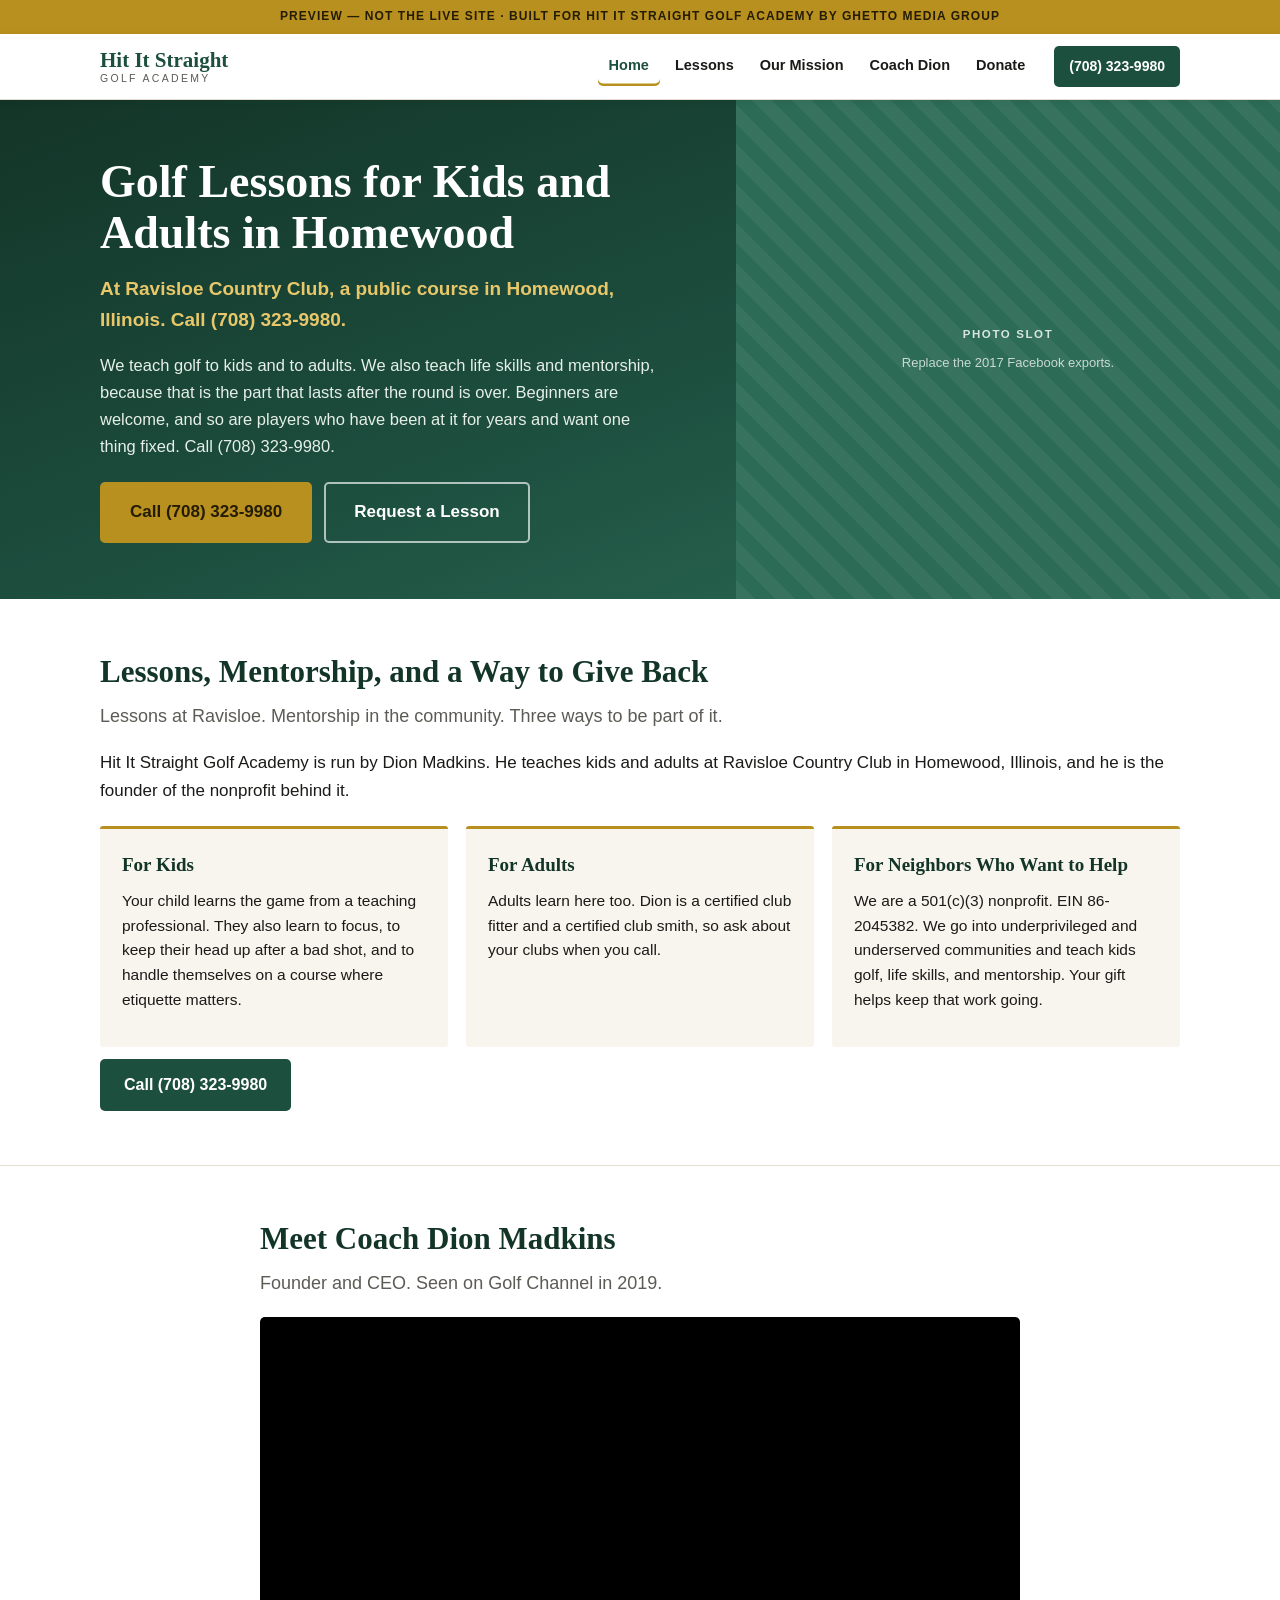
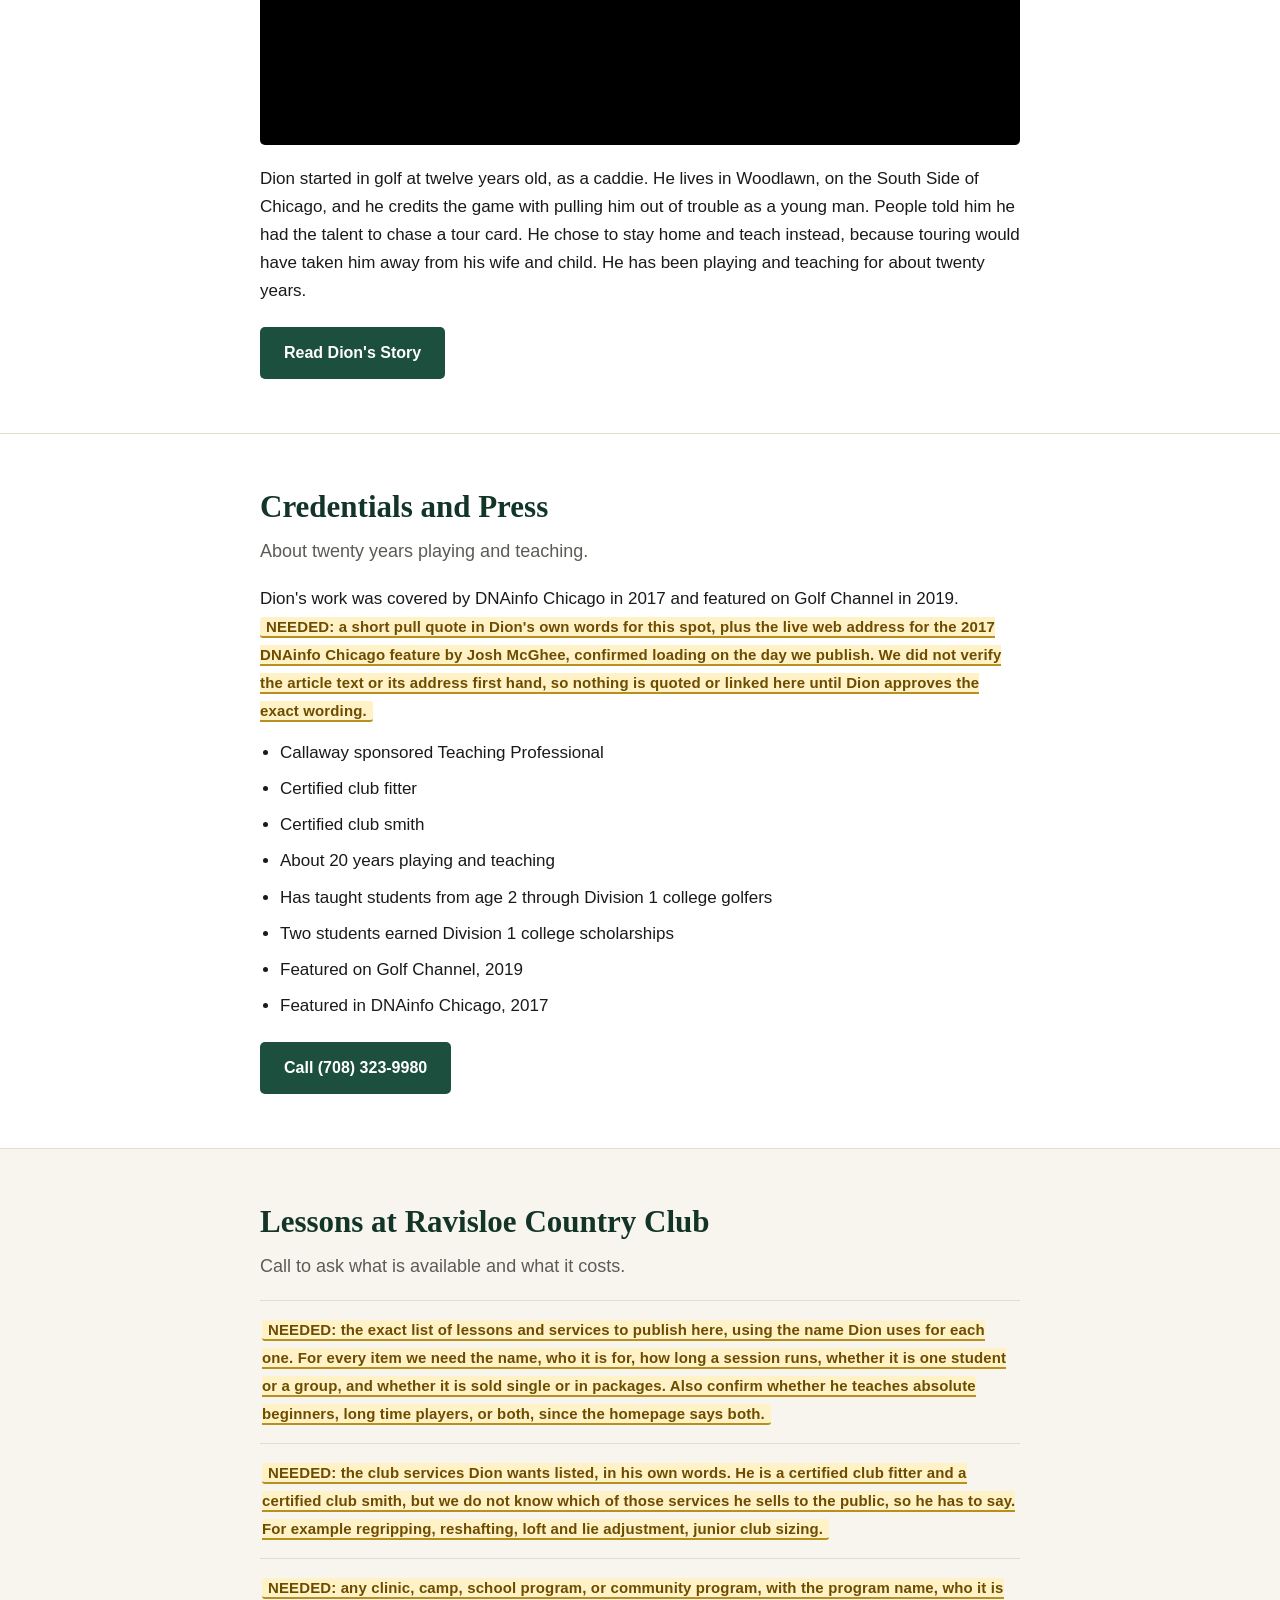
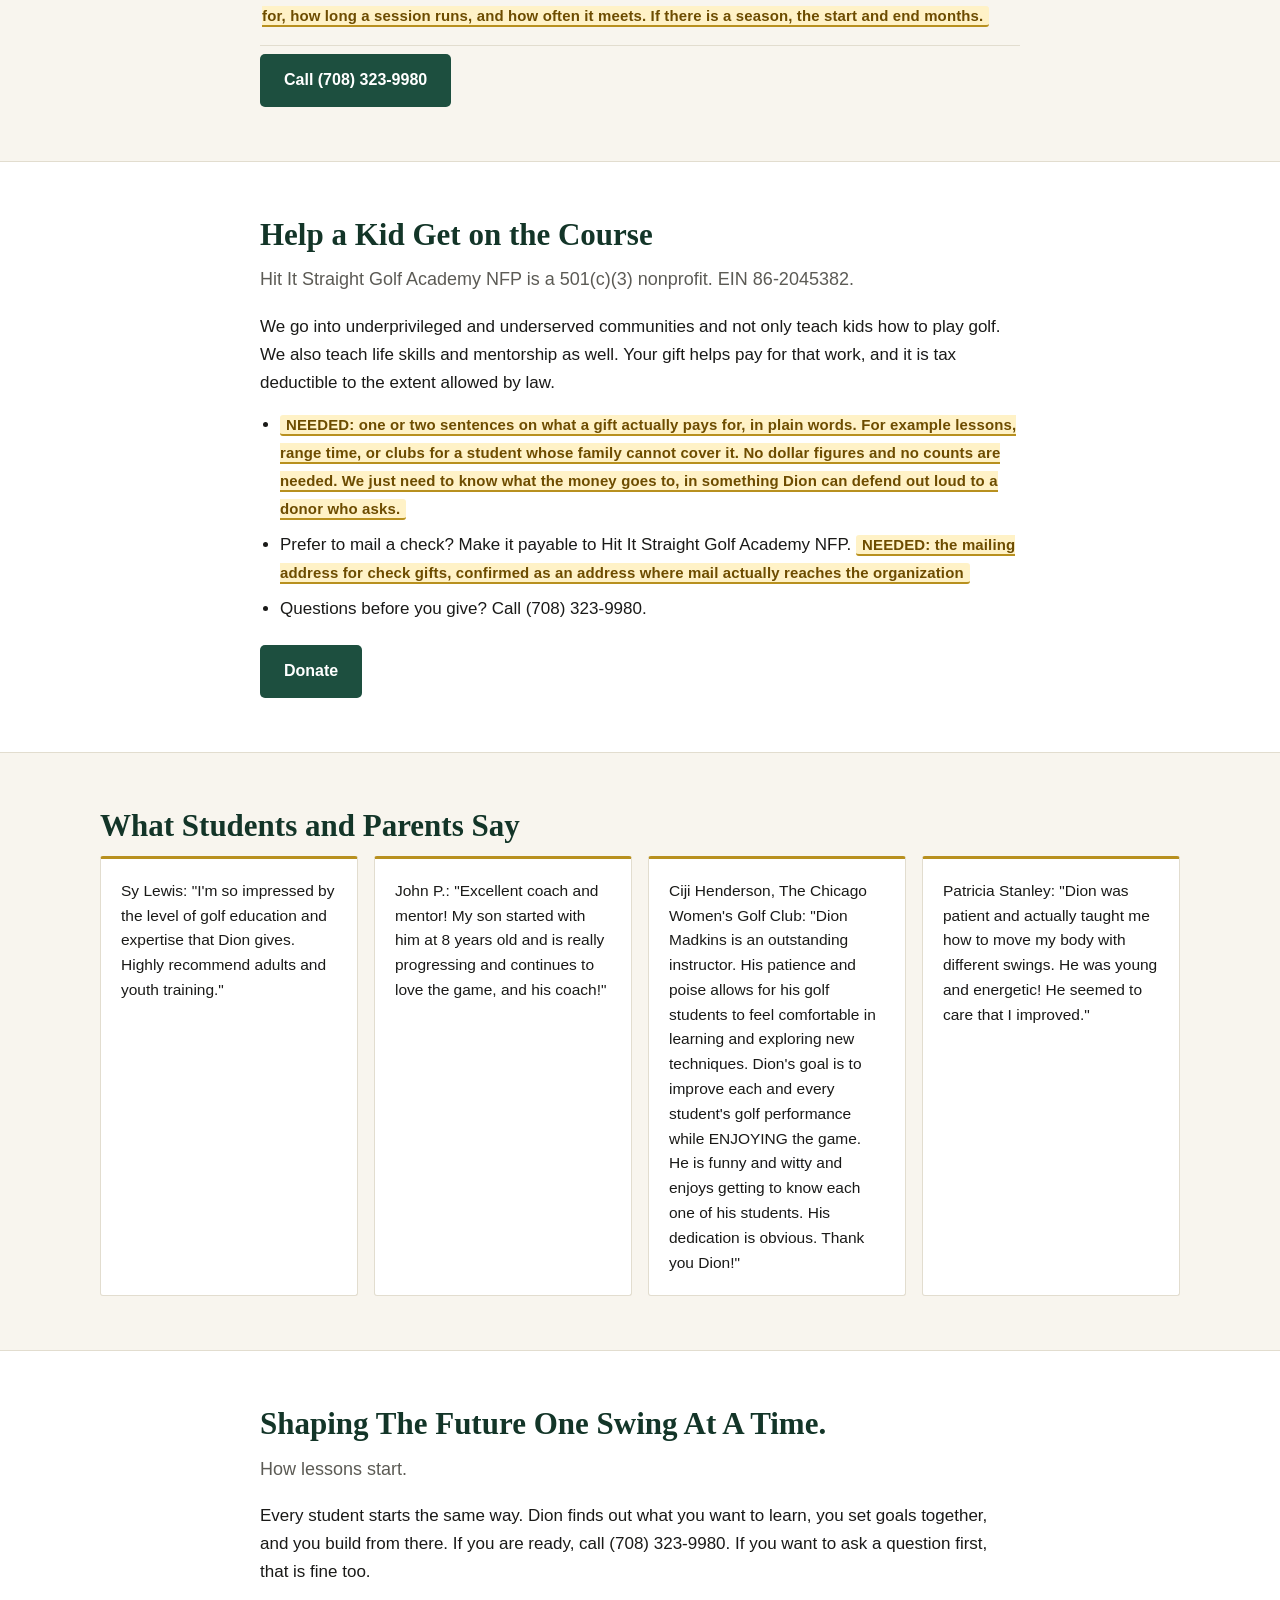
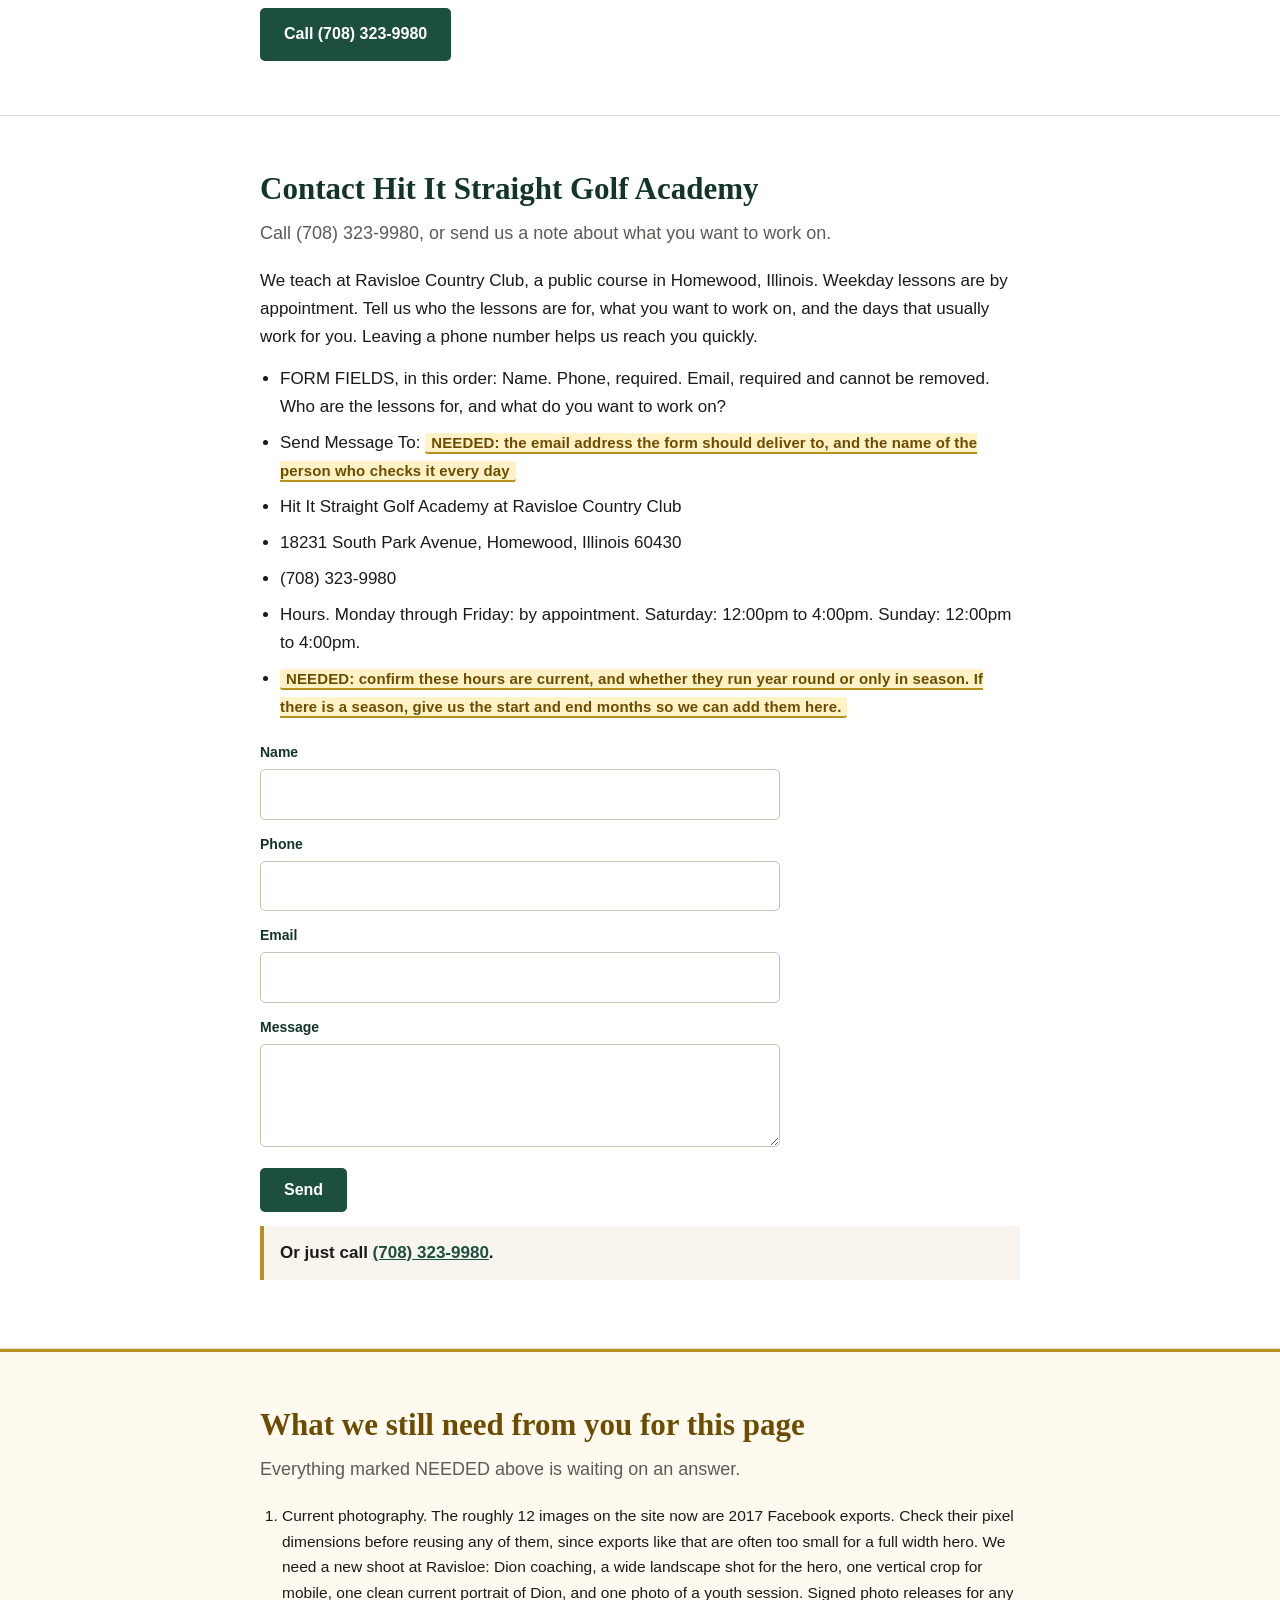
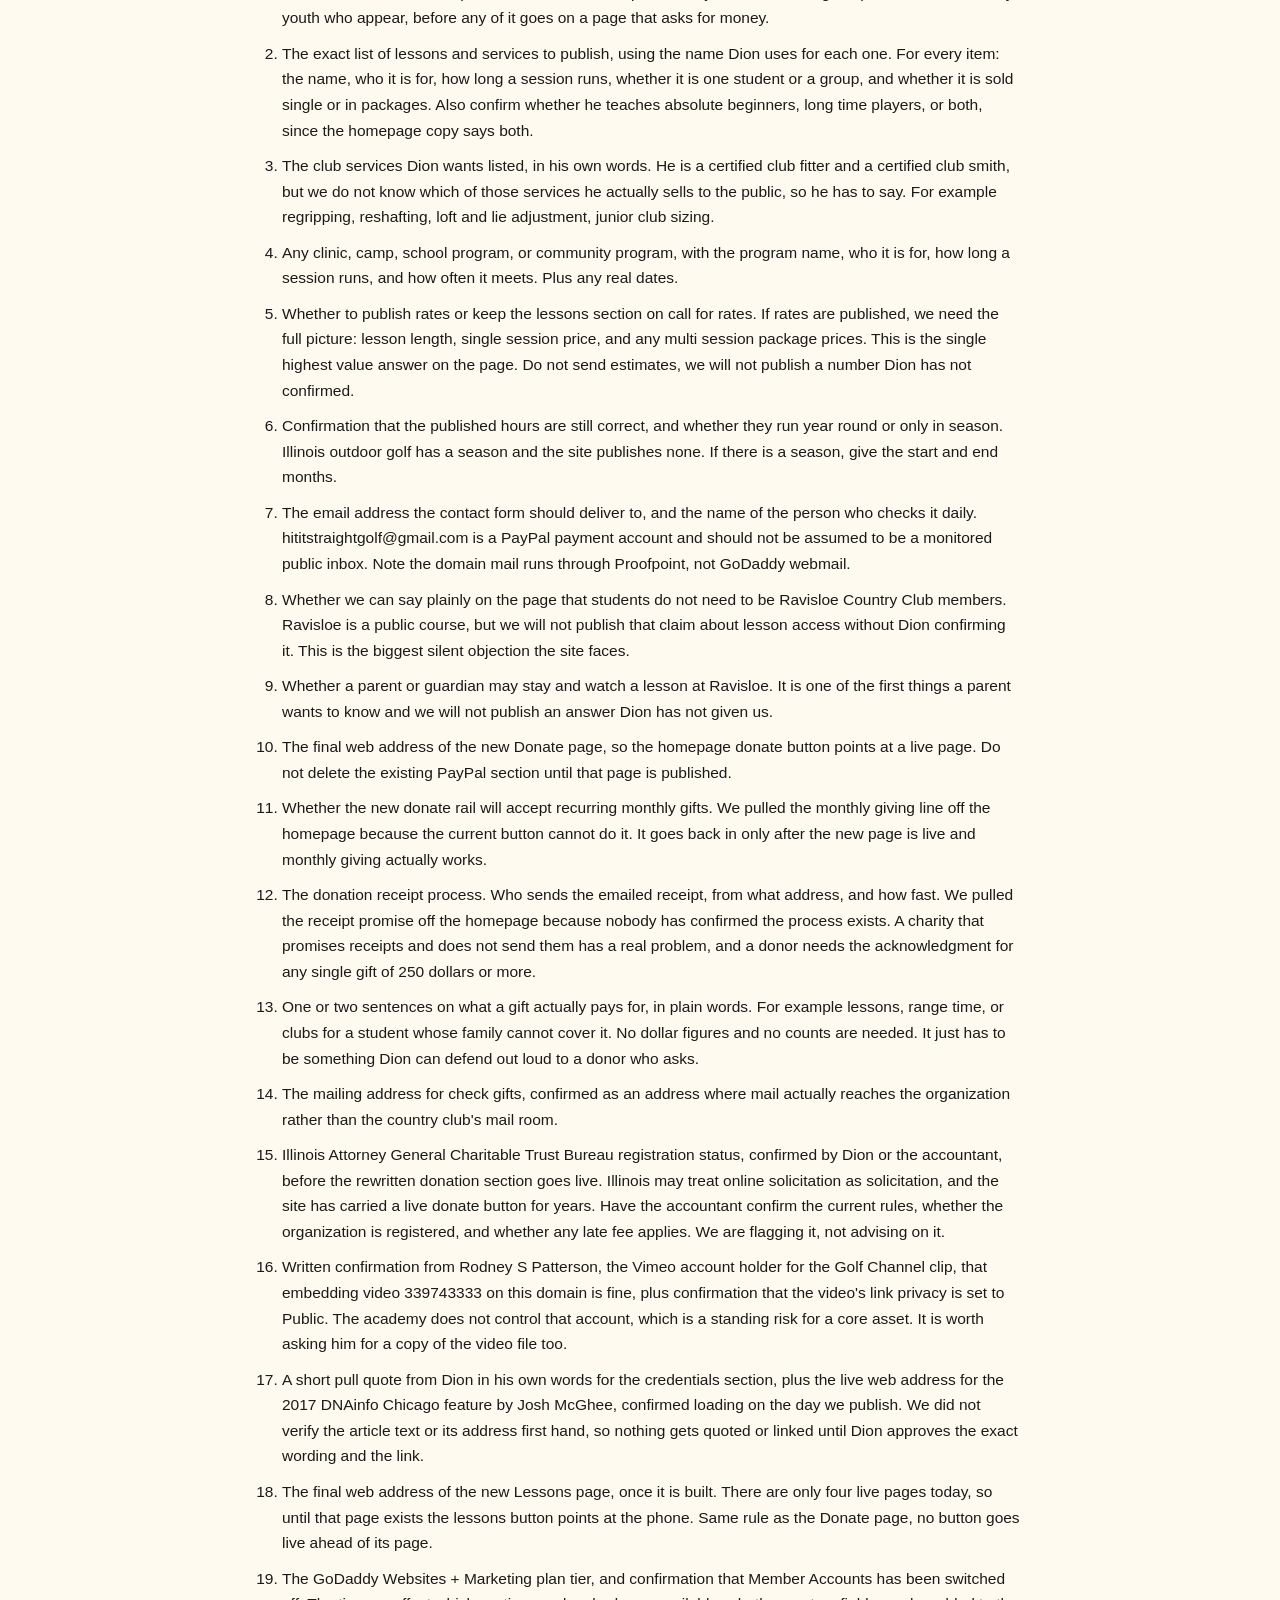
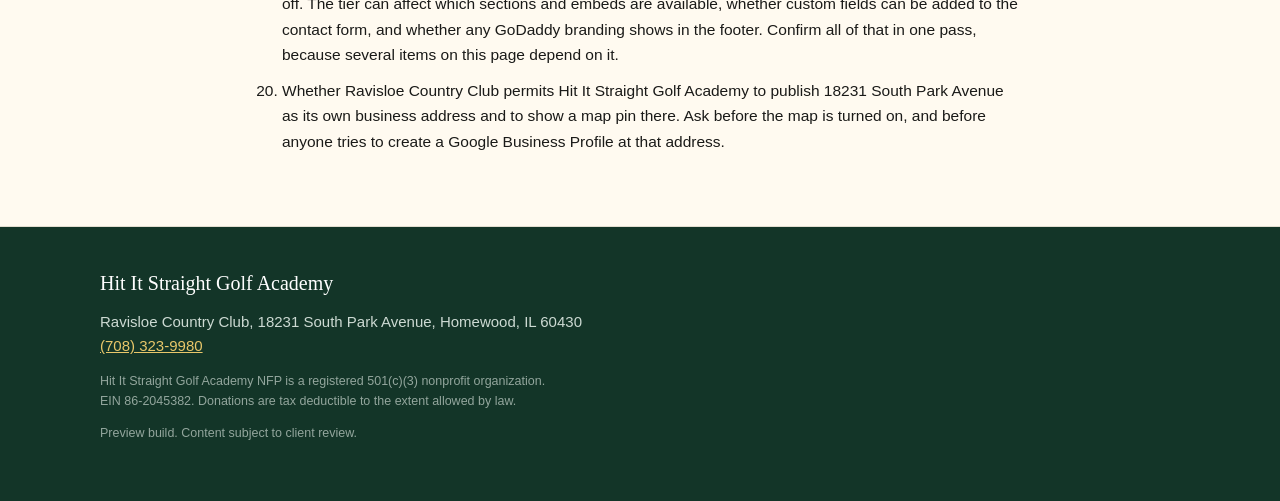
==== index.html @ adc2244e "Hit It Straight Golf Academy website preview Five page rewrite for client review. Shared nav, footer" ====
<!doctype html><html lang="en"><head><meta charset="utf-8">
<meta name="viewport" content="width=device-width,initial-scale=1">
<meta name="robots" content="noindex,nofollow">
<title>Golf Lessons in Homewood, IL | Hit It Straight Golf Academy</title>
<meta name="description" content="Golf lessons for kids and adults at Ravisloe, a public course in Homewood, IL. Taught by Callaway sponsored teaching pro Dion Madkins. Call (708) 323-9980.">
<link rel="stylesheet" href="style.css"></head><body>
<div class="pv">PREVIEW &mdash; not the live site &middot; built for Hit It Straight Golf Academy by Ghetto Media Group</div>
<header class="site"><div class="wrap bar">
  <a class="brand" href="index.html"><b>Hit It Straight</b><span>Golf Academy</span></a>
  <nav><a href="index.html" class=on>Home</a><a href="lessons.html">Lessons</a><a href="mission.html">Our Mission</a><a href="coach.html">Coach Dion</a><a href="donate.html">Donate</a></nav>
  <a class="btn sm" href="tel:7083239980">(708) 323-9980</a>
</div></header>
<main><section class="hero">
  <div class="wrap">
    <h1>Golf Lessons for Kids and Adults in Homewood</h1>
    <p class="lede">At Ravisloe Country Club, a public course in Homewood, Illinois. Call (708) 323-9980.</p>
    <div class="hero-body"><p>We teach golf to kids and to adults. We also teach life skills and mentorship, because that is the part that lasts after the round is over. Beginners are welcome, and so are players who have been at it for years and want one thing fixed. Call (708) 323-9980.</p></div>
    <div class="btns"><a class="btn big" href="tel:7083239980">Call (708) 323-9980</a><a class="btn big" href="lessons.html">Request a Lesson</a></div>
  </div>
  <div class="hero-photo"><span>Photo slot<em>Replace the 2017 Facebook exports.</em></span></div>
</section><section class="sec"><div class="wrap">
  <h2>Lessons, Mentorship, and a Way to Give Back</h2><p class="lede">Lessons at Ravisloe. Mentorship in the community. Three ways to be part of it.</p>
  <p>Hit It Straight Golf Academy is run by Dion Madkins. He teaches kids and adults at Ravisloe Country Club in Homewood, Illinois, and he is the founder of the nonprofit behind it.</p><div class="cols"><div class="col"><h3>For Kids</h3><p>Your child learns the game from a teaching professional. They also learn to focus, to keep their head up after a bad shot, and to handle themselves on a course where etiquette matters.</p></div><div class="col"><h3>For Adults</h3><p>Adults learn here too. Dion is a certified club fitter and a certified club smith, so ask about your clubs when you call.</p></div><div class="col"><h3>For Neighbors Who Want to Help</h3><p>We are a 501(c)(3) nonprofit. EIN 86-2045382. We go into underprivileged and underserved communities and teach kids golf, life skills, and mentorship. Your gift helps keep that work going.</p></div></div><a class="btn" href="tel:7083239980">Call (708) 323-9980</a></div></section><section class="sec video"><div class="wrap narrow">
  <h2>Meet Coach Dion Madkins</h2><p class="lede">Founder and CEO. Seen on Golf Channel in 2019.</p>
  <div class="vid"><iframe src="https://player.vimeo.com/video/339743333" title="Dion Madkins on Golf Channel"
    frameborder="0" allow="fullscreen; picture-in-picture" allowfullscreen loading="lazy"></iframe></div>
  <p>Dion started in golf at twelve years old, as a caddie. He lives in Woodlawn, on the South Side of Chicago, and he credits the game with pulling him out of trouble as a young man. People told him he had the talent to chase a tour card. He chose to stay home and teach instead, because touring would have taken him away from his wife and child. He has been playing and teaching for about twenty years.</p><a class="btn" href="coach.html">Read Dion&#x27;s Story</a></div></section><section class="sec"><div class="wrap narrow">
  <h2>Credentials and Press</h2><p class="lede">About twenty years playing and teaching.</p>
  <p>Dion&#x27;s work was covered by DNAinfo Chicago in 2017 and featured on Golf Channel in 2019. <span class="need" title="We need this from you">NEEDED: a short pull quote in Dion&#x27;s own words for this spot, plus the live web address for the 2017 DNAinfo Chicago feature by Josh McGhee, confirmed loading on the day we publish. We did not verify the article text or its address first hand, so nothing is quoted or linked here until Dion approves the exact wording.</span></p><ul class="plain"><li>Callaway sponsored Teaching Professional</li><li>Certified club fitter</li><li>Certified club smith</li><li>About 20 years playing and teaching</li><li>Has taught students from age 2 through Division 1 college golfers</li><li>Two students earned Division 1 college scholarships</li><li>Featured on Golf Channel, 2019</li><li>Featured in DNAinfo Chicago, 2017</li></ul><a class="btn" href="tel:7083239980">Call (708) 323-9980</a></div></section><section class="sec alt"><div class="wrap narrow">
  <h2>Lessons at Ravisloe Country Club</h2><p class="lede">Call to ask what is available and what it costs.</p>
  <ul class="pricelist"><li><span class="need" title="We need this from you">NEEDED: the exact list of lessons and services to publish here, using the name Dion uses for each one. For every item we need the name, who it is for, how long a session runs, whether it is one student or a group, and whether it is sold single or in packages. Also confirm whether he teaches absolute beginners, long time players, or both, since the homepage says both.</span></li><li><span class="need" title="We need this from you">NEEDED: the club services Dion wants listed, in his own words. He is a certified club fitter and a certified club smith, but we do not know which of those services he sells to the public, so he has to say. For example regripping, reshafting, loft and lie adjustment, junior club sizing.</span></li><li><span class="need" title="We need this from you">NEEDED: any clinic, camp, school program, or community program, with the program name, who it is for, how long a session runs, and how often it meets. If there is a season, the start and end months.</span></li></ul><a class="btn" href="tel:7083239980">Call (708) 323-9980</a></div></section><section class="sec"><div class="wrap narrow">
  <h2>Help a Kid Get on the Course</h2><p class="lede">Hit It Straight Golf Academy NFP is a 501(c)(3) nonprofit. EIN 86-2045382.</p>
  <p>We go into underprivileged and underserved communities and not only teach kids how to play golf. We also teach life skills and mentorship as well. Your gift helps pay for that work, and it is tax deductible to the extent allowed by law.</p><ul class="plain"><li><span class="need" title="We need this from you">NEEDED: one or two sentences on what a gift actually pays for, in plain words. For example lessons, range time, or clubs for a student whose family cannot cover it. No dollar figures and no counts are needed. We just need to know what the money goes to, in something Dion can defend out loud to a donor who asks.</span></li><li>Prefer to mail a check? Make it payable to Hit It Straight Golf Academy NFP. <span class="need" title="We need this from you">NEEDED: the mailing address for check gifts, confirmed as an address where mail actually reaches the organization</span></li><li>Questions before you give? Call (708) 323-9980.</li></ul><a class="btn" href="donate.html">Donate</a></div></section><section class="sec alt"><div class="wrap">
  <h2>What Students and Parents Say</h2><div class="cards"><blockquote>Sy Lewis: &quot;I&#x27;m so impressed by the level of golf education and expertise that Dion gives. Highly recommend adults and youth training.&quot;</blockquote><blockquote>John P.: &quot;Excellent coach and mentor! My son started with him at 8 years old and is really progressing and continues to love the game, and his coach!&quot;</blockquote><blockquote>Ciji Henderson, The Chicago Women&#x27;s Golf Club: &quot;Dion Madkins is an outstanding instructor. His patience and poise allows for his golf students to feel comfortable in learning and exploring new techniques. Dion&#x27;s goal is to improve each and every student&#x27;s golf performance while ENJOYING the game. He is funny and witty and enjoys getting to know each one of his students. His dedication is obvious. Thank you Dion!&quot;</blockquote><blockquote>Patricia Stanley: &quot;Dion was patient and actually taught me how to move my body with different swings. He was young and energetic! He seemed to care that I improved.&quot;</blockquote></div></div></section><section class="sec"><div class="wrap narrow">
  <h2>Shaping The Future One Swing At A Time.</h2><p class="lede">How lessons start.</p>
  <p>Every student starts the same way. Dion finds out what you want to learn, you set goals together, and you build from there. If you are ready, call (708) 323-9980. If you want to ask a question first, that is fine too.</p><a class="btn" href="tel:7083239980">Call (708) 323-9980</a></div></section><section class="sec contact"><div class="wrap narrow">
  <h2>Contact Hit It Straight Golf Academy</h2><p class="lede">Call (708) 323-9980, or send us a note about what you want to work on.</p>
  <p>We teach at Ravisloe Country Club, a public course in Homewood, Illinois. Weekday lessons are by appointment. Tell us who the lessons are for, what you want to work on, and the days that usually work for you. Leaving a phone number helps us reach you quickly.</p><ul class="plain"><li>FORM FIELDS, in this order: Name. Phone, required. Email, required and cannot be removed. Who are the lessons for, and what do you want to work on?</li><li>Send Message To: <span class="need" title="We need this from you">NEEDED: the email address the form should deliver to, and the name of the person who checks it every day</span></li><li>Hit It Straight Golf Academy at Ravisloe Country Club</li><li>18231 South Park Avenue, Homewood, Illinois 60430</li><li>(708) 323-9980</li><li>Hours. Monday through Friday: by appointment. Saturday: 12:00pm to 4:00pm. Sunday: 12:00pm to 4:00pm.</li><li><span class="need" title="We need this from you">NEEDED: confirm these hours are current, and whether they run year round or only in season. If there is a season, give us the start and end months so we can add them here.</span></li></ul>
  <form onsubmit="alert('Preview only. The real form will live in GoDaddy.');return false">
    <label>Name<input required></label><label>Phone<input type="tel" required></label>
    <label>Email<input type="email" required></label><label>Message<textarea rows="3"></textarea></label>
    <button class="btn" type="submit">Send</button>
  </form>
  <p class="callout">Or just call <a href="tel:7083239980">(708) 323-9980</a>.</p></div></section></main>
<section class="sec asks"><div class="wrap narrow"><h2>What we still need from you for this page</h2><p class="lede">Everything marked NEEDED above is waiting on an answer.</p><ol><li>Current photography. The roughly 12 images on the site now are 2017 Facebook exports. Check their pixel dimensions before reusing any of them, since exports like that are often too small for a full width hero. We need a new shoot at Ravisloe: Dion coaching, a wide landscape shot for the hero, one vertical crop for mobile, one clean current portrait of Dion, and one photo of a youth session. Signed photo releases for any youth who appear, before any of it goes on a page that asks for money.</li><li>The exact list of lessons and services to publish, using the name Dion uses for each one. For every item: the name, who it is for, how long a session runs, whether it is one student or a group, and whether it is sold single or in packages. Also confirm whether he teaches absolute beginners, long time players, or both, since the homepage copy says both.</li><li>The club services Dion wants listed, in his own words. He is a certified club fitter and a certified club smith, but we do not know which of those services he actually sells to the public, so he has to say. For example regripping, reshafting, loft and lie adjustment, junior club sizing.</li><li>Any clinic, camp, school program, or community program, with the program name, who it is for, how long a session runs, and how often it meets. Plus any real dates.</li><li>Whether to publish rates or keep the lessons section on call for rates. If rates are published, we need the full picture: lesson length, single session price, and any multi session package prices. This is the single highest value answer on the page. Do not send estimates, we will not publish a number Dion has not confirmed.</li><li>Confirmation that the published hours are still correct, and whether they run year round or only in season. Illinois outdoor golf has a season and the site publishes none. If there is a season, give the start and end months.</li><li>The email address the contact form should deliver to, and the name of the person who checks it daily. hititstraightgolf@gmail.com is a PayPal payment account and should not be assumed to be a monitored public inbox. Note the domain mail runs through Proofpoint, not GoDaddy webmail.</li><li>Whether we can say plainly on the page that students do not need to be Ravisloe Country Club members. Ravisloe is a public course, but we will not publish that claim about lesson access without Dion confirming it. This is the biggest silent objection the site faces.</li><li>Whether a parent or guardian may stay and watch a lesson at Ravisloe. It is one of the first things a parent wants to know and we will not publish an answer Dion has not given us.</li><li>The final web address of the new Donate page, so the homepage donate button points at a live page. Do not delete the existing PayPal section until that page is published.</li><li>Whether the new donate rail will accept recurring monthly gifts. We pulled the monthly giving line off the homepage because the current button cannot do it. It goes back in only after the new page is live and monthly giving actually works.</li><li>The donation receipt process. Who sends the emailed receipt, from what address, and how fast. We pulled the receipt promise off the homepage because nobody has confirmed the process exists. A charity that promises receipts and does not send them has a real problem, and a donor needs the acknowledgment for any single gift of 250 dollars or more.</li><li>One or two sentences on what a gift actually pays for, in plain words. For example lessons, range time, or clubs for a student whose family cannot cover it. No dollar figures and no counts are needed. It just has to be something Dion can defend out loud to a donor who asks.</li><li>The mailing address for check gifts, confirmed as an address where mail actually reaches the organization rather than the country club&#x27;s mail room.</li><li>Illinois Attorney General Charitable Trust Bureau registration status, confirmed by Dion or the accountant, before the rewritten donation section goes live. Illinois may treat online solicitation as solicitation, and the site has carried a live donate button for years. Have the accountant confirm the current rules, whether the organization is registered, and whether any late fee applies. We are flagging it, not advising on it.</li><li>Written confirmation from Rodney S Patterson, the Vimeo account holder for the Golf Channel clip, that embedding video 339743333 on this domain is fine, plus confirmation that the video&#x27;s link privacy is set to Public. The academy does not control that account, which is a standing risk for a core asset. It is worth asking him for a copy of the video file too.</li><li>A short pull quote from Dion in his own words for the credentials section, plus the live web address for the 2017 DNAinfo Chicago feature by Josh McGhee, confirmed loading on the day we publish. We did not verify the article text or its address first hand, so nothing gets quoted or linked until Dion approves the exact wording and the link.</li><li>The final web address of the new Lessons page, once it is built. There are only four live pages today, so until that page exists the lessons button points at the phone. Same rule as the Donate page, no button goes live ahead of its page.</li><li>The GoDaddy Websites + Marketing plan tier, and confirmation that Member Accounts has been switched off. The tier can affect which sections and embeds are available, whether custom fields can be added to the contact form, and whether any GoDaddy branding shows in the footer. Confirm all of that in one pass, because several items on this page depend on it.</li><li>Whether Ravisloe Country Club permits Hit It Straight Golf Academy to publish 18231 South Park Avenue as its own business address and to show a map pin there. Ask before the map is turned on, and before anyone tries to create a Google Business Profile at that address.</li></ol></div></section>
<footer class="site"><div class="wrap">
  <p class="fbrand">Hit It Straight Golf Academy</p>
  <p>Ravisloe Country Club, 18231 South Park Avenue, Homewood, IL 60430<br>
  <a href="tel:7083239980">(708) 323-9980</a></p>
  <p class="legal">Hit It Straight Golf Academy NFP is a registered 501(c)(3) nonprofit organization.<br>
  EIN 86-2045382. Donations are tax deductible to the extent allowed by law.</p>
  <p class="legal">Preview build. Content subject to client review.</p>
</div></footer></body></html>
---- style.css ----
/* Hit It Straight Golf Academy. Preview build for client review.
   ONE stylesheet for every page. Nav, footer and section rhythm are shared,
   so nothing drifts page to page. Layouts here stay deliberately simple
   because the real build has to be reproducible inside GoDaddy
   Websites + Marketing, which has fixed section templates. */

:root{
  --green:#1d4f3f;
  --green-d:#133528;
  --green-l:#2c6b56;
  --gold:#b8901f;
  --gold-l:#e8c76a;
  --cream:#f8f5ee;
  --paper:#ffffff;
  --ink:#1a1a18;
  --muted:#5c5b55;
  --line:#e2ddcf;
  --sans:-apple-system,BlinkMacSystemFont,"Segoe UI",Roboto,Helvetica,Arial,sans-serif;
  --serif:"Iowan Old Style","Palatino Linotype",Palatino,Georgia,serif;
}
*{box-sizing:border-box}
html{-webkit-text-size-adjust:100%}
body{margin:0;font-family:var(--sans);color:var(--ink);background:var(--paper);
     font-size:17px;line-height:1.65}
img{max-width:100%}
a{color:var(--green)}

.wrap{width:min(1080px,92vw);margin:0 auto}
.wrap.narrow{width:min(760px,92vw)}
.center{text-align:center}

/* preview ribbon */
.pv{background:var(--gold);color:#241c05;text-align:center;font-size:12px;
    letter-spacing:.09em;text-transform:uppercase;padding:7px 12px;font-weight:700}

/* ---------- shared header ---------- */
header.site{position:sticky;top:0;z-index:50;background:var(--paper);
  border-bottom:1px solid var(--line);box-shadow:0 1px 10px rgba(0,0,0,.05)}
.bar{display:flex;align-items:center;gap:18px;padding:12px 0;flex-wrap:wrap}
.brand{text-decoration:none;color:var(--ink);line-height:1.15;margin-right:auto}
.brand b{display:block;font-family:var(--serif);font-size:21px;color:var(--green)}
.brand span{display:block;font-size:10.5px;letter-spacing:.22em;text-transform:uppercase;color:var(--muted)}
header nav{display:flex;gap:4px;flex-wrap:wrap}
header nav a{text-decoration:none;color:var(--ink);font-size:14.5px;font-weight:600;
  padding:8px 11px;border-radius:5px}
header nav a:hover{background:var(--cream);color:var(--green)}
header nav a.on{color:var(--green);box-shadow:inset 0 -2.5px 0 var(--gold)}

/* ---------- buttons ---------- */
.btn{display:inline-block;background:var(--green);color:#fff;text-decoration:none;
  font-weight:700;padding:13px 24px;border-radius:5px;border:0;cursor:pointer;
  font-size:16px;font-family:inherit}
.btn:hover{background:var(--green-d)}
.btn.sm{padding:9px 15px;font-size:14px;white-space:nowrap}
.btn.big{padding:16px 30px;font-size:17px}
.btns{display:flex;gap:12px;flex-wrap:wrap;margin-top:22px}
.btns .btn:nth-child(2){background:transparent;color:var(--green);box-shadow:inset 0 0 0 2px var(--green)}
.btns .btn:nth-child(2):hover{background:var(--green);color:#fff}

/* ---------- hero ---------- */
.hero{background:linear-gradient(160deg,var(--green-d),var(--green) 55%,var(--green-l));
  color:#fff;display:grid;grid-template-columns:1.15fr .85fr;gap:0;align-items:center}
.hero .wrap{padding:56px 0;width:min(560px,90%);margin-left:max(4vw,calc((100vw - 1080px)/2))}
.hero h1{font-family:var(--serif);font-size:clamp(30px,4.4vw,46px);line-height:1.12;
  margin:0 0 14px;font-weight:600}
.hero .lede{font-size:19px;color:var(--gold-l);margin:0 0 16px;font-weight:600}
.hero-body p{margin:0 0 12px;color:#e6efe9;font-size:16.5px}
.hero .btn{background:var(--gold);color:#241c05}
.hero .btn:hover{background:var(--gold-l)}
.hero .btns .btn:nth-child(2){background:transparent;color:#fff;box-shadow:inset 0 0 0 2px rgba(255,255,255,.65)}
.hero .btns .btn:nth-child(2):hover{background:#fff;color:var(--green-d)}
.hero-photo{min-height:340px;height:100%;background:
   repeating-linear-gradient(45deg,rgba(255,255,255,.05) 0 14px,transparent 14px 28px),var(--green-l);
  display:flex;align-items:center;justify-content:center;padding:26px}
.hero-photo span{font-size:11.5px;letter-spacing:.14em;text-transform:uppercase;
  color:rgba(255,255,255,.82);text-align:center;font-weight:700;line-height:1.7;max-width:300px}
.hero-photo span em{display:block;font-style:normal;font-weight:400;text-transform:none;
  letter-spacing:0;font-size:13px;margin-top:9px;opacity:.9;line-height:1.55}

/* three column value blocks */
.cols{display:grid;grid-template-columns:repeat(auto-fit,minmax(235px,1fr));gap:18px;margin:20px 0 4px}
.col{background:var(--cream);border-top:3px solid var(--gold);padding:20px 22px;border-radius:3px}
.col h3{margin:0 0 9px;font-family:var(--serif);font-size:19px;color:var(--green-d);font-weight:600}
.col p{margin:0;font-size:15.5px;line-height:1.6}
.sec.alt .col{background:var(--paper)}

/* ---------- sections ---------- */
.sec{padding:54px 0;border-bottom:1px solid var(--line)}
.sec.alt{background:var(--cream)}
.sec h2{font-family:var(--serif);font-size:clamp(23px,3vw,31px);line-height:1.2;
  margin:0 0 12px;color:var(--green-d);font-weight:600}
.sec .lede{font-size:18px;color:var(--muted);margin:0 0 18px}
.sec p{margin:0 0 14px}
.sec .btn{margin-top:8px}
.band{background:var(--green-d);color:#fff;border-bottom:0}
.band h2{color:#fff}
.band p{color:#d8e4dd}
.band .btn{background:var(--gold);color:#241c05}

/* lists */
ul.plain{margin:0 0 14px;padding-left:20px}
ul.plain li{margin-bottom:8px}
ul.pricelist{list-style:none;margin:0;padding:0;border-top:1px solid var(--line)}
ul.pricelist li{padding:15px 2px;border-bottom:1px solid var(--line);display:block}

/* testimonials */
.cards{display:grid;grid-template-columns:repeat(auto-fit,minmax(255px,1fr));gap:16px;margin-top:8px}
.cards blockquote{margin:0;background:var(--paper);border:1px solid var(--line);
  border-top:3px solid var(--gold);padding:20px;font-size:15.5px;line-height:1.6;border-radius:3px}

/* video */
.vid{position:relative;padding-top:56.25%;margin:0 0 20px;background:#000;border-radius:5px;overflow:hidden}
.vid iframe{position:absolute;inset:0;width:100%;height:100%;border:0}

/* gallery + photo slots */
.gal{display:grid;grid-template-columns:repeat(auto-fit,minmax(170px,1fr));gap:12px;margin:18px 0}
.ph{aspect-ratio:4/3;background:
   repeating-linear-gradient(45deg,var(--cream) 0 12px,#efeadc 12px 24px);
  border:1px dashed #c6bfa9;display:flex;align-items:center;justify-content:center;border-radius:4px}
.ph span{font-size:10.5px;letter-spacing:.13em;text-transform:uppercase;
  color:#8a8570;font-weight:700}
.note{font-size:14px;color:var(--muted);font-style:italic}

/* the NEEDED chip. deliberately loud. it is a to do list for the client. */
.need{display:inline;background:#fff2c7;color:#6d4c00;border-bottom:2px solid var(--gold);
  padding:1px 6px;border-radius:3px;font-size:.88em;font-weight:700;letter-spacing:.01em}

/* contact form */
.contact form{display:grid;gap:13px;max-width:520px;margin:20px 0 14px}
.contact label{display:grid;gap:5px;font-size:14px;font-weight:700;color:var(--green-d)}
.contact input,.contact textarea{font:inherit;font-size:16px;padding:11px 12px;
  border:1px solid #c9c3b2;border-radius:5px;background:var(--paper);font-weight:400;color:var(--ink)}
.contact input:focus,.contact textarea:focus{outline:2px solid var(--green);outline-offset:1px}
.contact button{justify-self:start}
.callout{background:var(--cream);border-left:4px solid var(--gold);padding:13px 16px;font-weight:600}

/* the per page ask list */
.asks{background:#fffaf0;border-top:3px solid var(--gold)}
.asks h2{color:#6d4c00}
.asks ol{padding-left:22px}
.asks li{margin-bottom:10px;font-size:15.5px}

/* ---------- shared footer ---------- */
footer.site{background:var(--green-d);color:#cddad3;padding:40px 0 46px;font-size:15px}
footer.site .fbrand{font-family:var(--serif);font-size:20px;color:#fff;margin:0 0 10px}
footer.site p{margin:0 0 12px}
footer.site a{color:var(--gold-l)}
footer .legal{font-size:12.5px;color:#93a69d;line-height:1.6}

@media (max-width:820px){
  .hero{grid-template-columns:1fr}
  .hero .wrap{margin:0 auto;padding:40px 0 34px;width:92vw}
  .hero-photo{min-height:190px;order:-1}
  .bar{gap:10px}
  .brand{width:100%;margin-bottom:2px}
  header nav{order:3;width:100%;justify-content:flex-start}
  header nav a{padding:7px 9px;font-size:14px}
  .sec{padding:38px 0}
  body{font-size:16.5px}
}
@media print{.pv,header.site{display:none}}
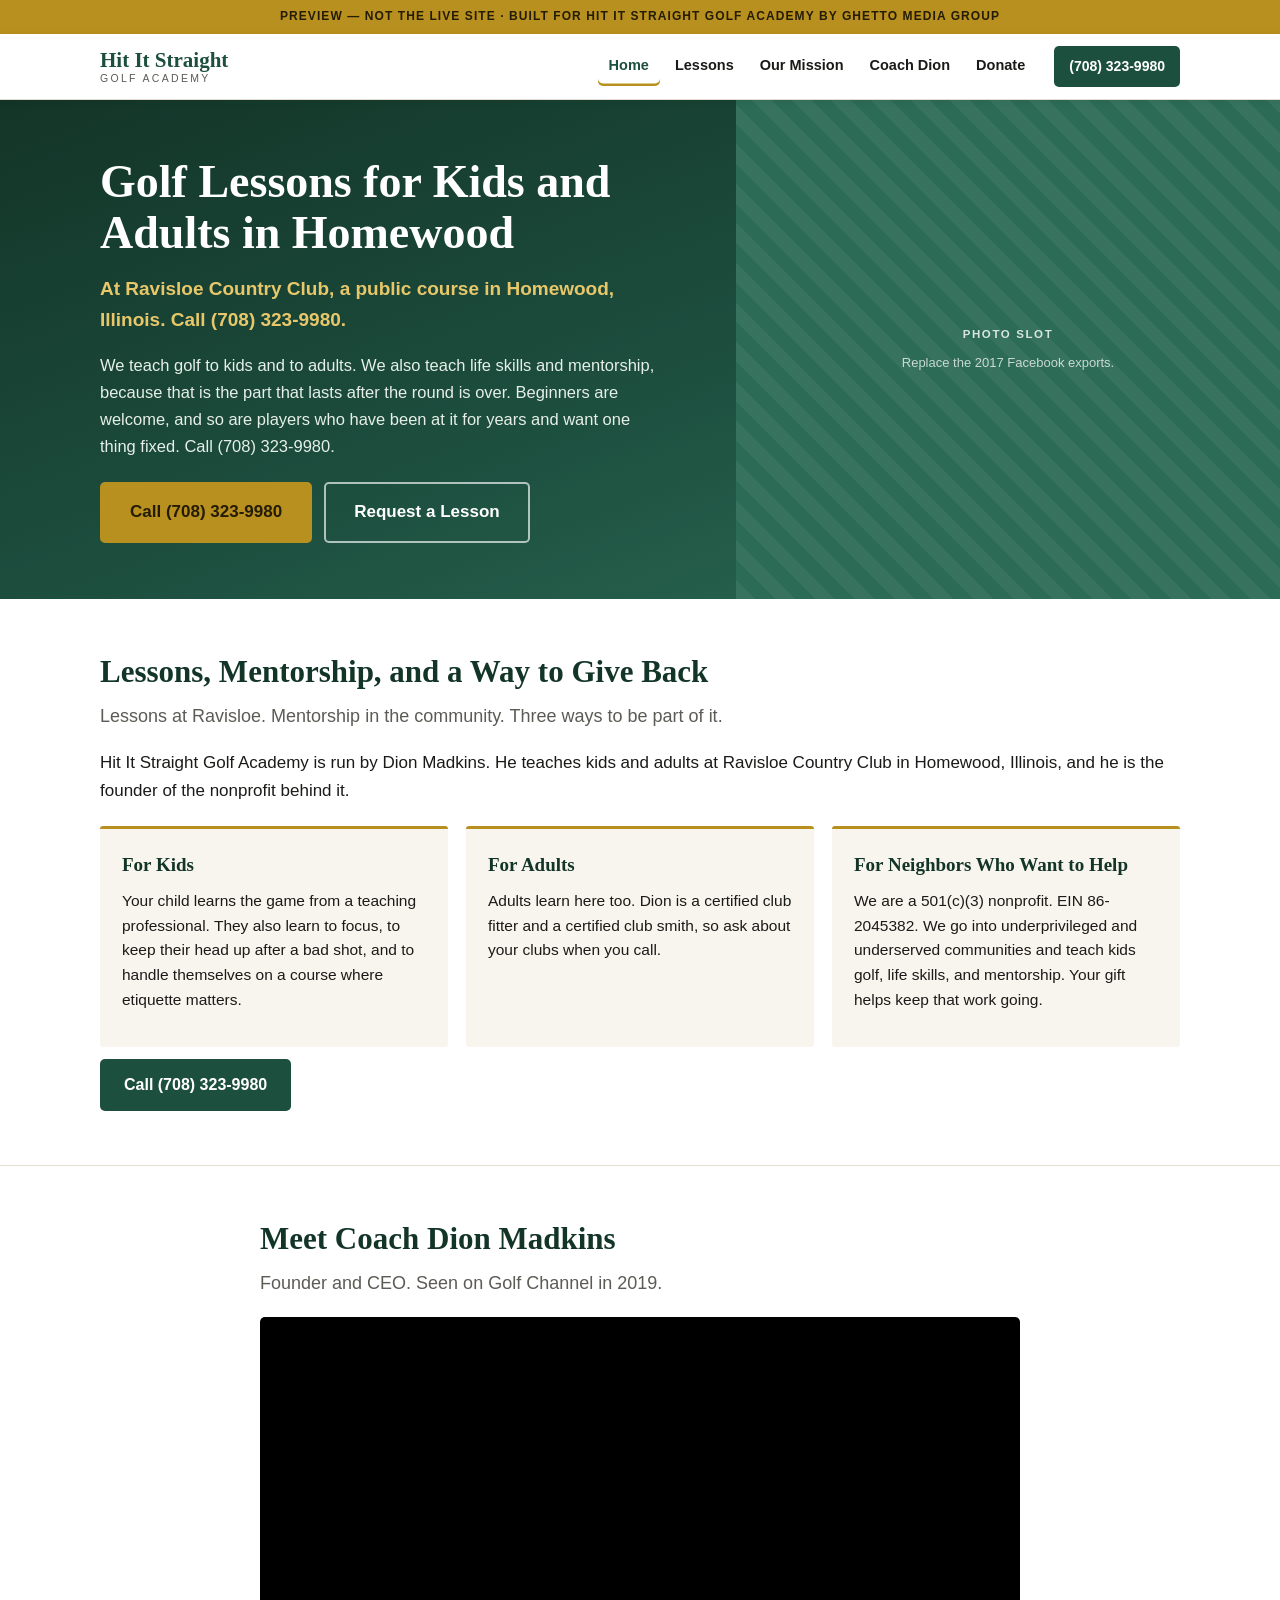
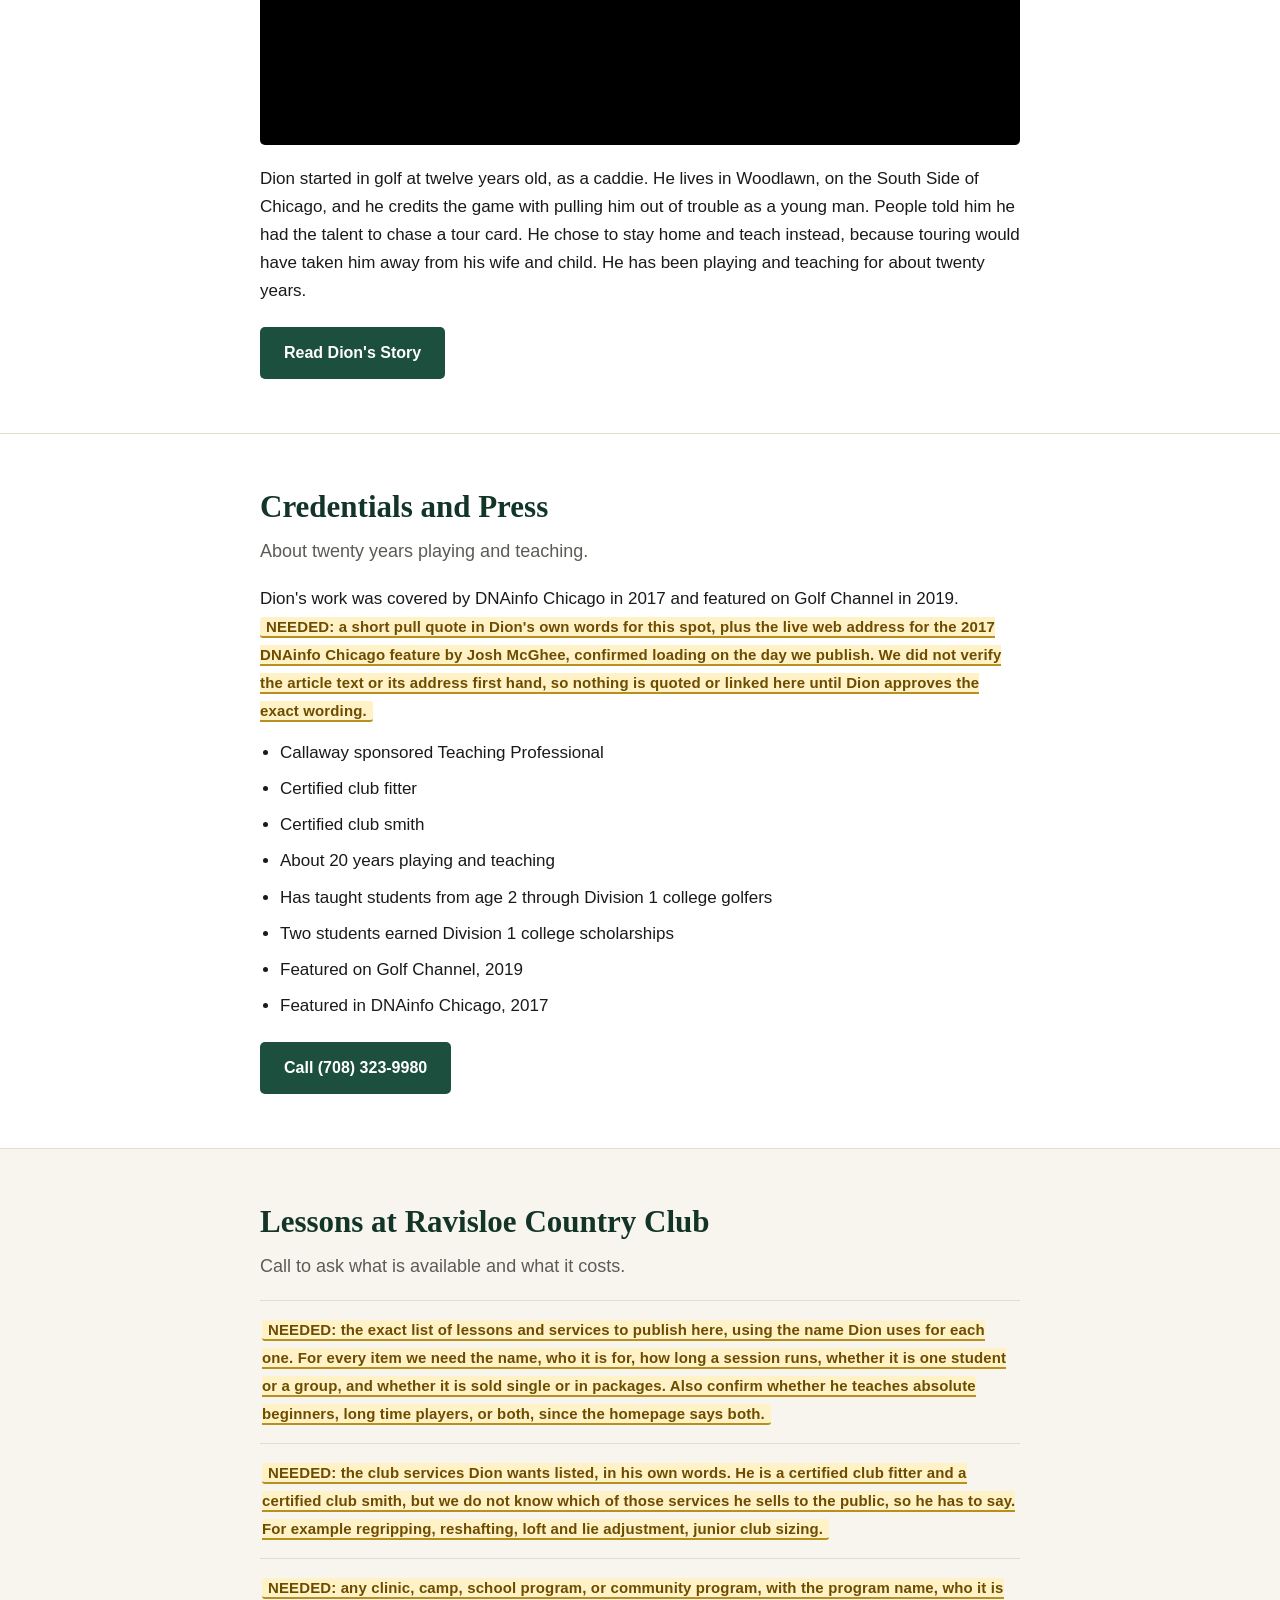
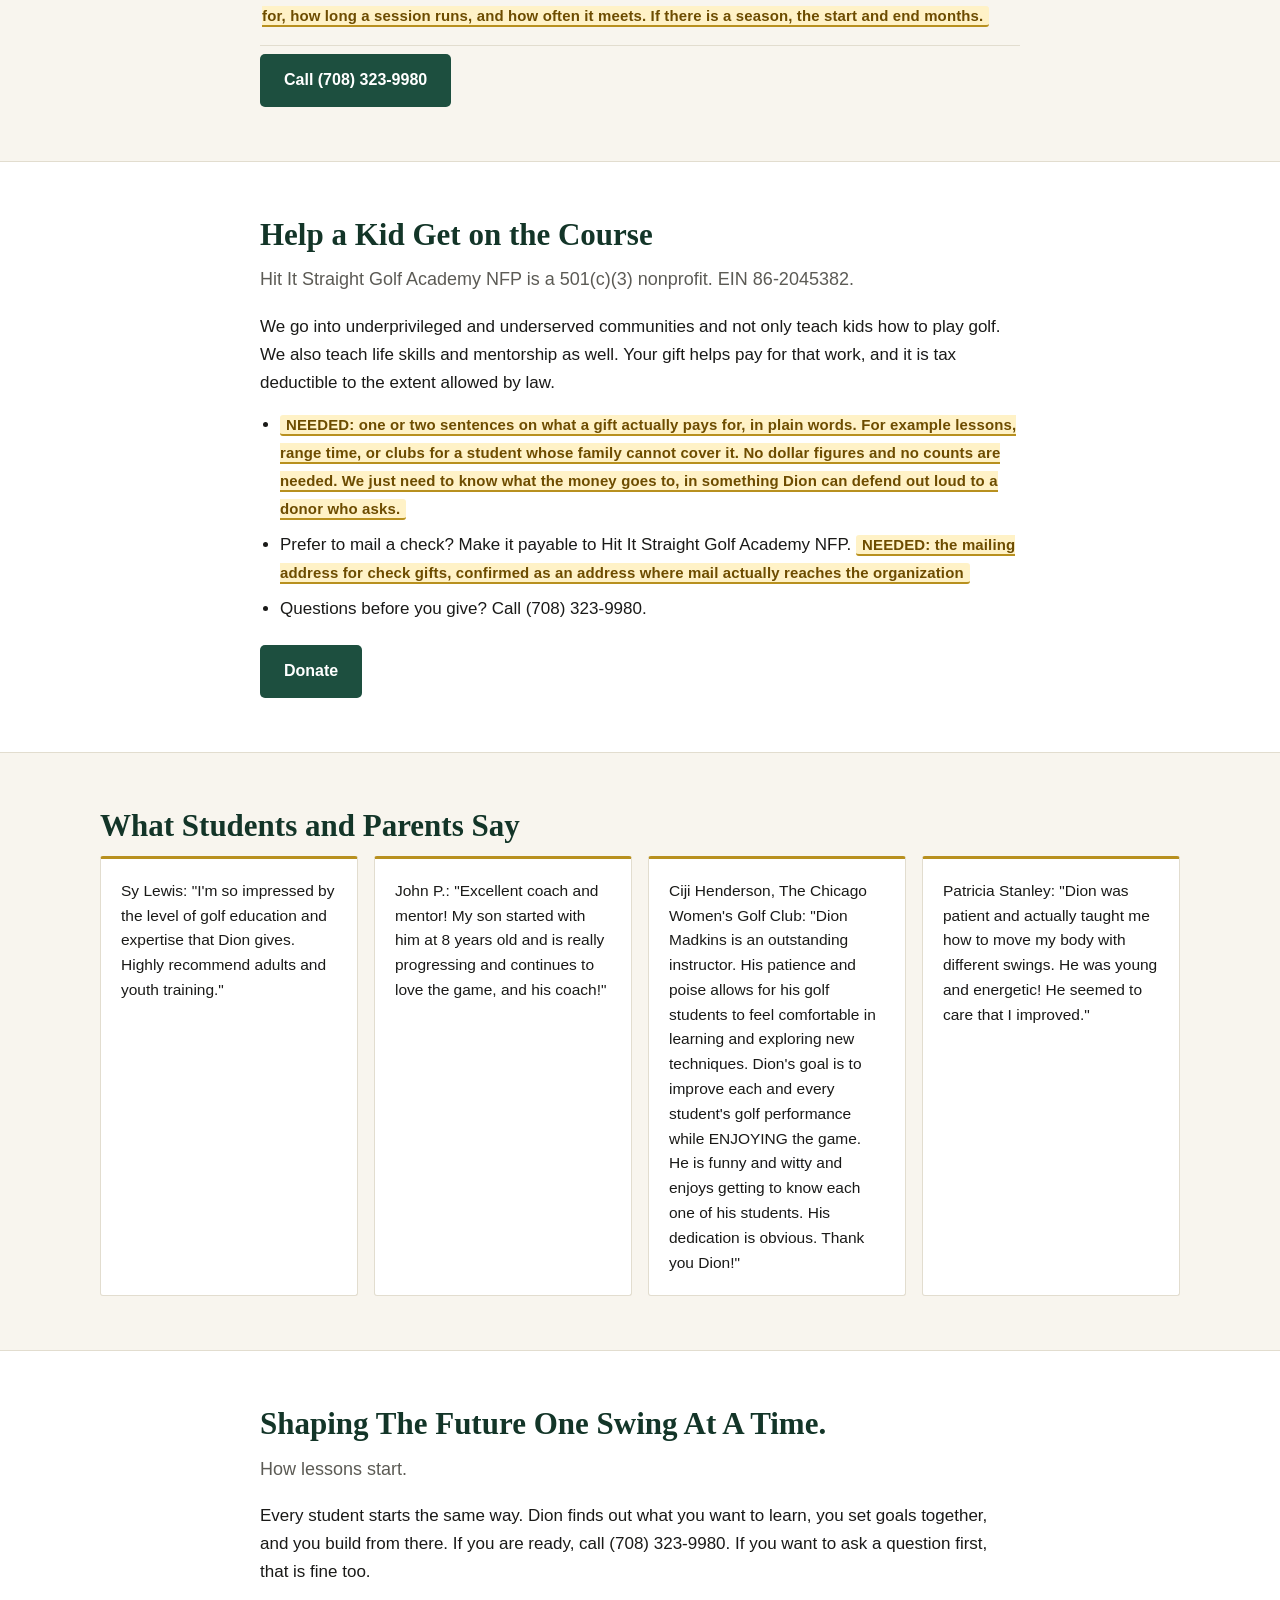
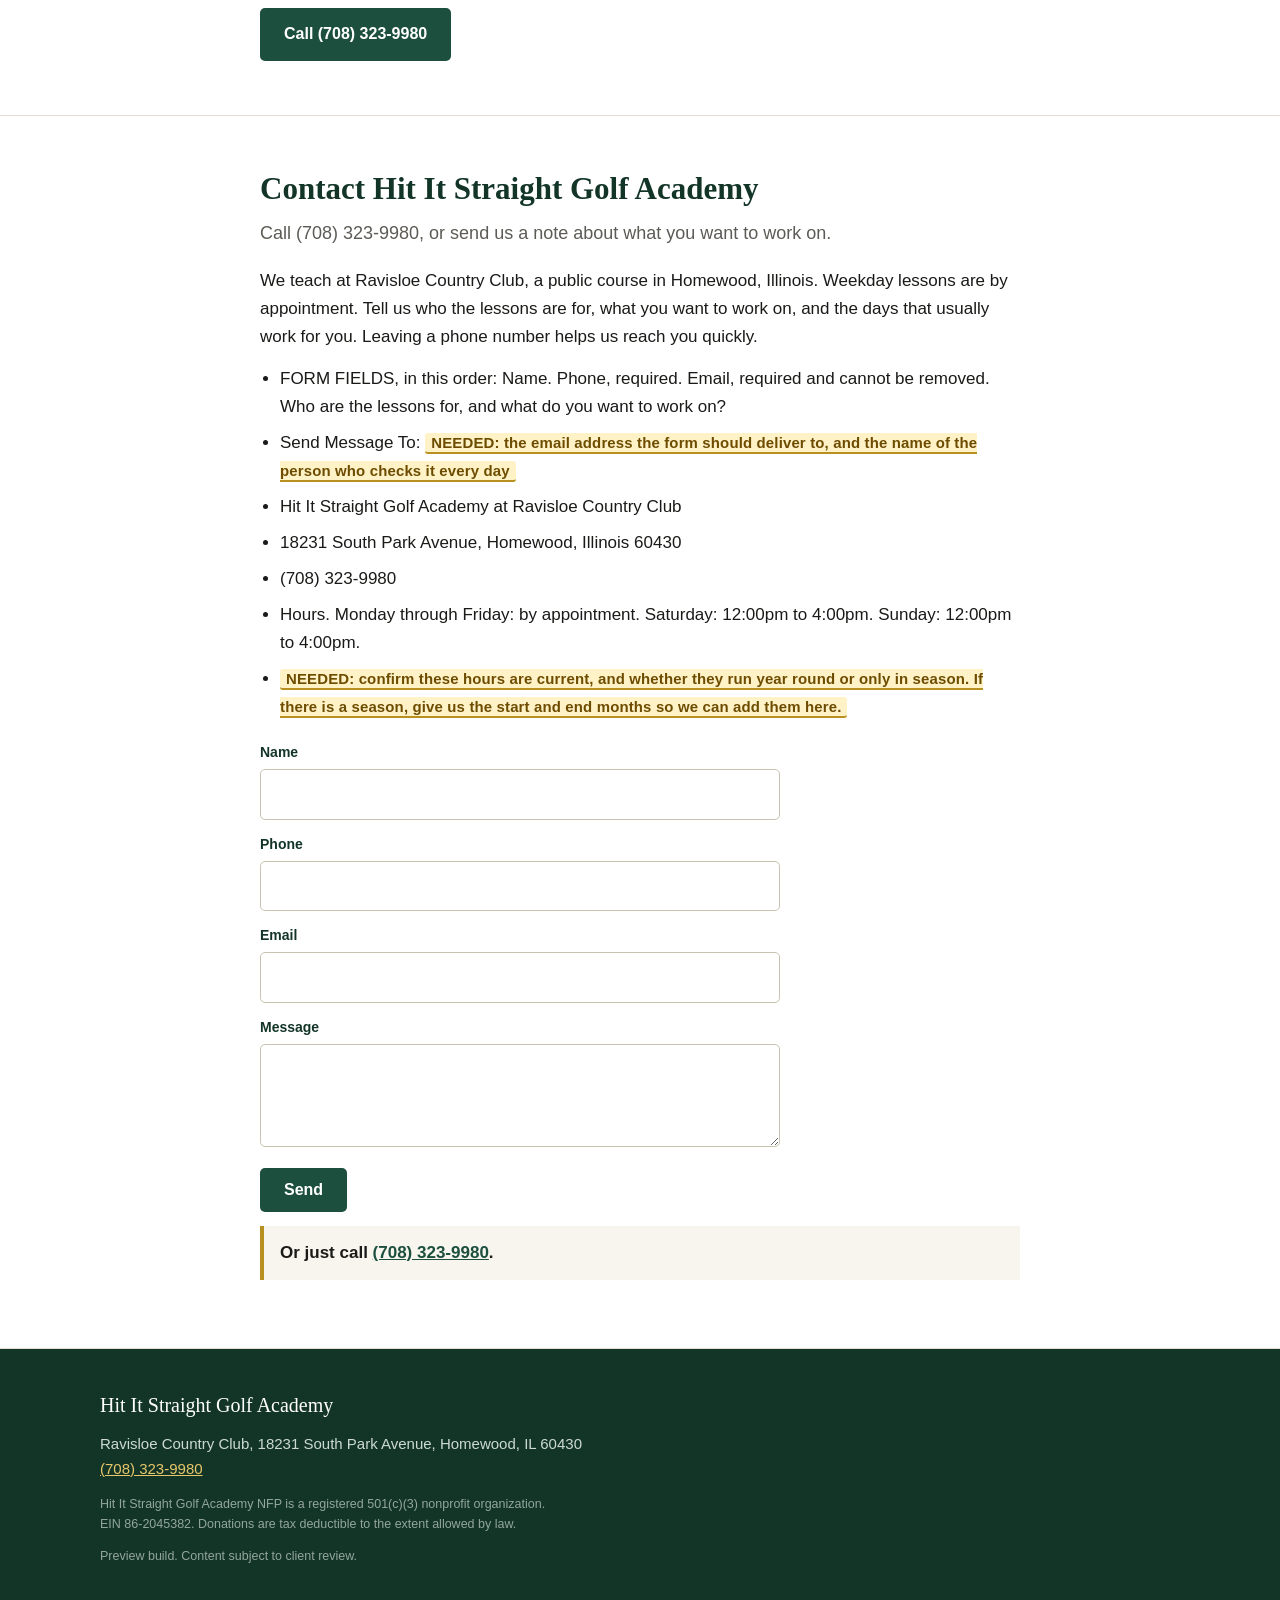
==== commit 2744cc2d: "Remove internal client-ask blocks from published preview Those notes go to the client as a separate " ====
--- a/index.html
+++ b/index.html
@@ -42,7 +42,7 @@
     <button class="btn" type="submit">Send</button>
   </form>
   <p class="callout">Or just call <a href="tel:7083239980">(708) 323-9980</a>.</p></div></section></main>
-<section class="sec asks"><div class="wrap narrow"><h2>What we still need from you for this page</h2><p class="lede">Everything marked NEEDED above is waiting on an answer.</p><ol><li>Current photography. The roughly 12 images on the site now are 2017 Facebook exports. Check their pixel dimensions before reusing any of them, since exports like that are often too small for a full width hero. We need a new shoot at Ravisloe: Dion coaching, a wide landscape shot for the hero, one vertical crop for mobile, one clean current portrait of Dion, and one photo of a youth session. Signed photo releases for any youth who appear, before any of it goes on a page that asks for money.</li><li>The exact list of lessons and services to publish, using the name Dion uses for each one. For every item: the name, who it is for, how long a session runs, whether it is one student or a group, and whether it is sold single or in packages. Also confirm whether he teaches absolute beginners, long time players, or both, since the homepage copy says both.</li><li>The club services Dion wants listed, in his own words. He is a certified club fitter and a certified club smith, but we do not know which of those services he actually sells to the public, so he has to say. For example regripping, reshafting, loft and lie adjustment, junior club sizing.</li><li>Any clinic, camp, school program, or community program, with the program name, who it is for, how long a session runs, and how often it meets. Plus any real dates.</li><li>Whether to publish rates or keep the lessons section on call for rates. If rates are published, we need the full picture: lesson length, single session price, and any multi session package prices. This is the single highest value answer on the page. Do not send estimates, we will not publish a number Dion has not confirmed.</li><li>Confirmation that the published hours are still correct, and whether they run year round or only in season. Illinois outdoor golf has a season and the site publishes none. If there is a season, give the start and end months.</li><li>The email address the contact form should deliver to, and the name of the person who checks it daily. hititstraightgolf@gmail.com is a PayPal payment account and should not be assumed to be a monitored public inbox. Note the domain mail runs through Proofpoint, not GoDaddy webmail.</li><li>Whether we can say plainly on the page that students do not need to be Ravisloe Country Club members. Ravisloe is a public course, but we will not publish that claim about lesson access without Dion confirming it. This is the biggest silent objection the site faces.</li><li>Whether a parent or guardian may stay and watch a lesson at Ravisloe. It is one of the first things a parent wants to know and we will not publish an answer Dion has not given us.</li><li>The final web address of the new Donate page, so the homepage donate button points at a live page. Do not delete the existing PayPal section until that page is published.</li><li>Whether the new donate rail will accept recurring monthly gifts. We pulled the monthly giving line off the homepage because the current button cannot do it. It goes back in only after the new page is live and monthly giving actually works.</li><li>The donation receipt process. Who sends the emailed receipt, from what address, and how fast. We pulled the receipt promise off the homepage because nobody has confirmed the process exists. A charity that promises receipts and does not send them has a real problem, and a donor needs the acknowledgment for any single gift of 250 dollars or more.</li><li>One or two sentences on what a gift actually pays for, in plain words. For example lessons, range time, or clubs for a student whose family cannot cover it. No dollar figures and no counts are needed. It just has to be something Dion can defend out loud to a donor who asks.</li><li>The mailing address for check gifts, confirmed as an address where mail actually reaches the organization rather than the country club&#x27;s mail room.</li><li>Illinois Attorney General Charitable Trust Bureau registration status, confirmed by Dion or the accountant, before the rewritten donation section goes live. Illinois may treat online solicitation as solicitation, and the site has carried a live donate button for years. Have the accountant confirm the current rules, whether the organization is registered, and whether any late fee applies. We are flagging it, not advising on it.</li><li>Written confirmation from Rodney S Patterson, the Vimeo account holder for the Golf Channel clip, that embedding video 339743333 on this domain is fine, plus confirmation that the video&#x27;s link privacy is set to Public. The academy does not control that account, which is a standing risk for a core asset. It is worth asking him for a copy of the video file too.</li><li>A short pull quote from Dion in his own words for the credentials section, plus the live web address for the 2017 DNAinfo Chicago feature by Josh McGhee, confirmed loading on the day we publish. We did not verify the article text or its address first hand, so nothing gets quoted or linked until Dion approves the exact wording and the link.</li><li>The final web address of the new Lessons page, once it is built. There are only four live pages today, so until that page exists the lessons button points at the phone. Same rule as the Donate page, no button goes live ahead of its page.</li><li>The GoDaddy Websites + Marketing plan tier, and confirmation that Member Accounts has been switched off. The tier can affect which sections and embeds are available, whether custom fields can be added to the contact form, and whether any GoDaddy branding shows in the footer. Confirm all of that in one pass, because several items on this page depend on it.</li><li>Whether Ravisloe Country Club permits Hit It Straight Golf Academy to publish 18231 South Park Avenue as its own business address and to show a map pin there. Ask before the map is turned on, and before anyone tries to create a Google Business Profile at that address.</li></ol></div></section>
+
 <footer class="site"><div class="wrap">
   <p class="fbrand">Hit It Straight Golf Academy</p>
   <p>Ravisloe Country Club, 18231 South Park Avenue, Homewood, IL 60430<br>
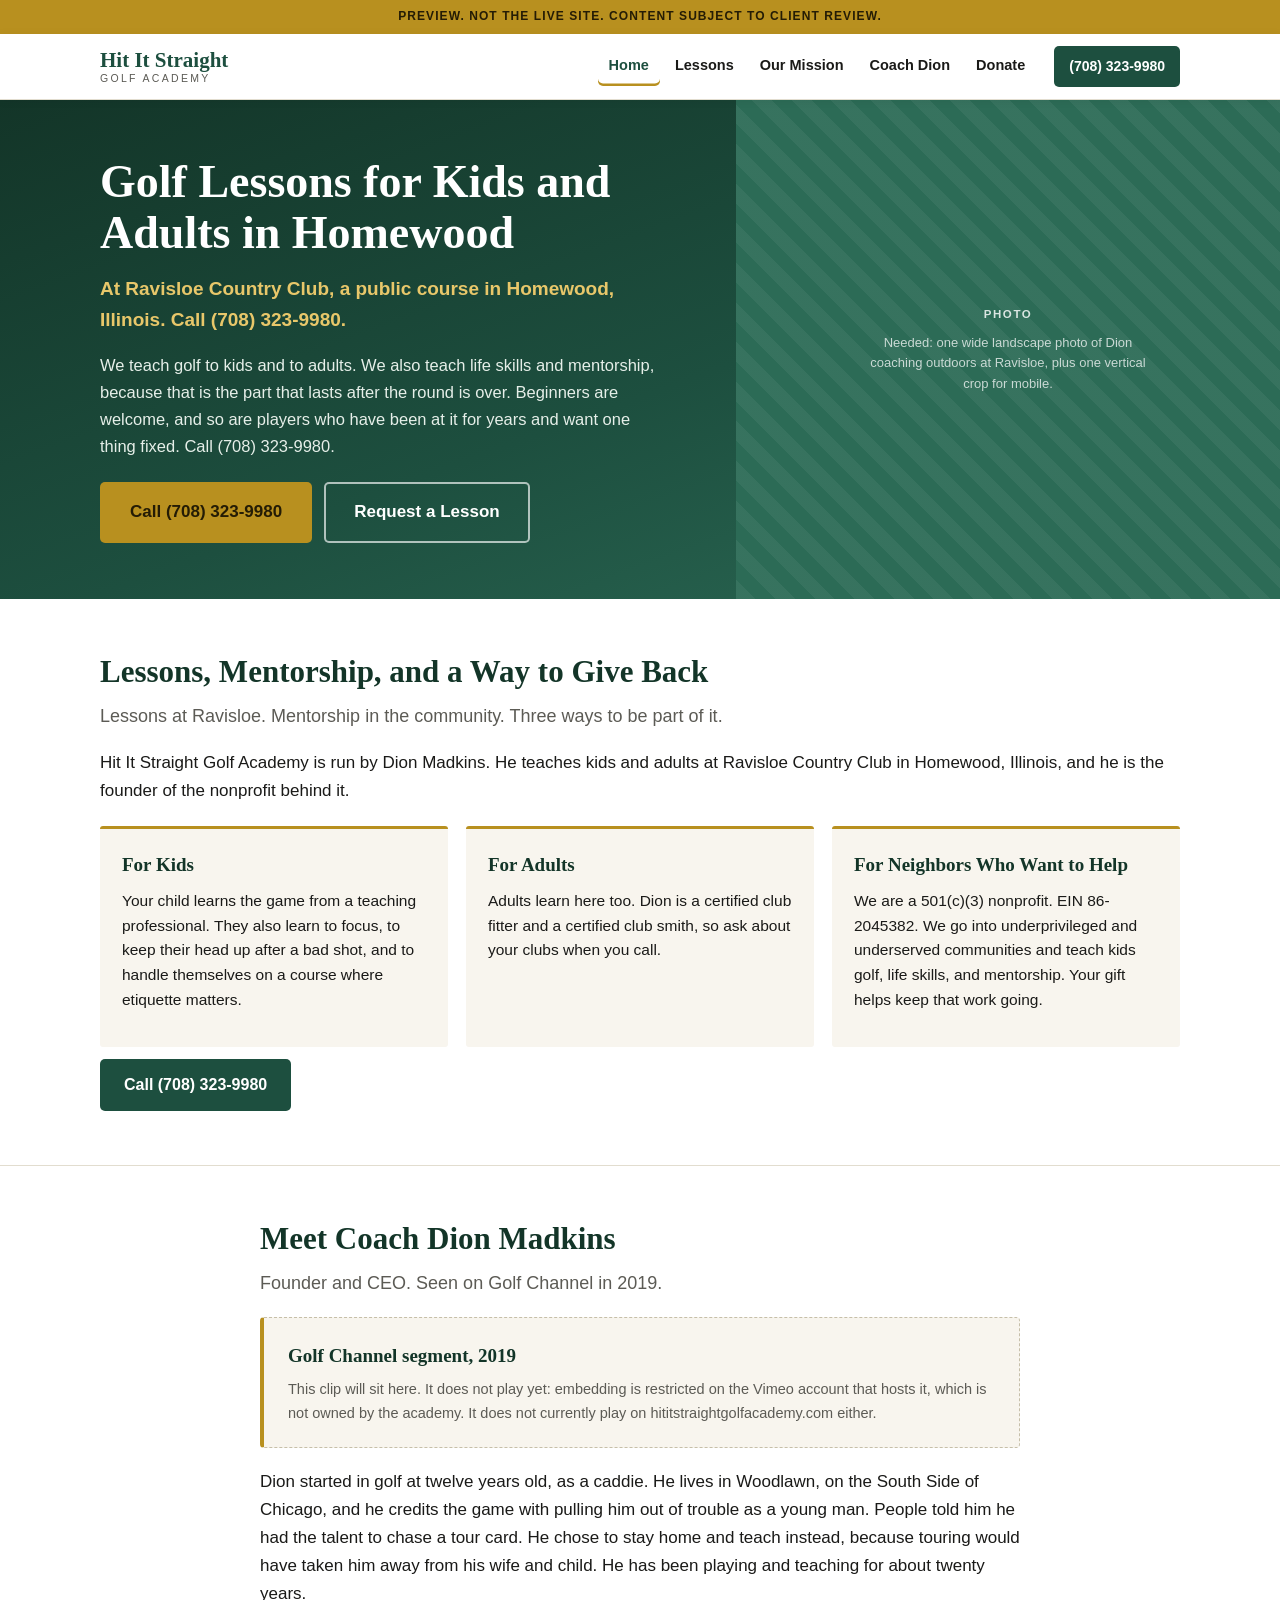
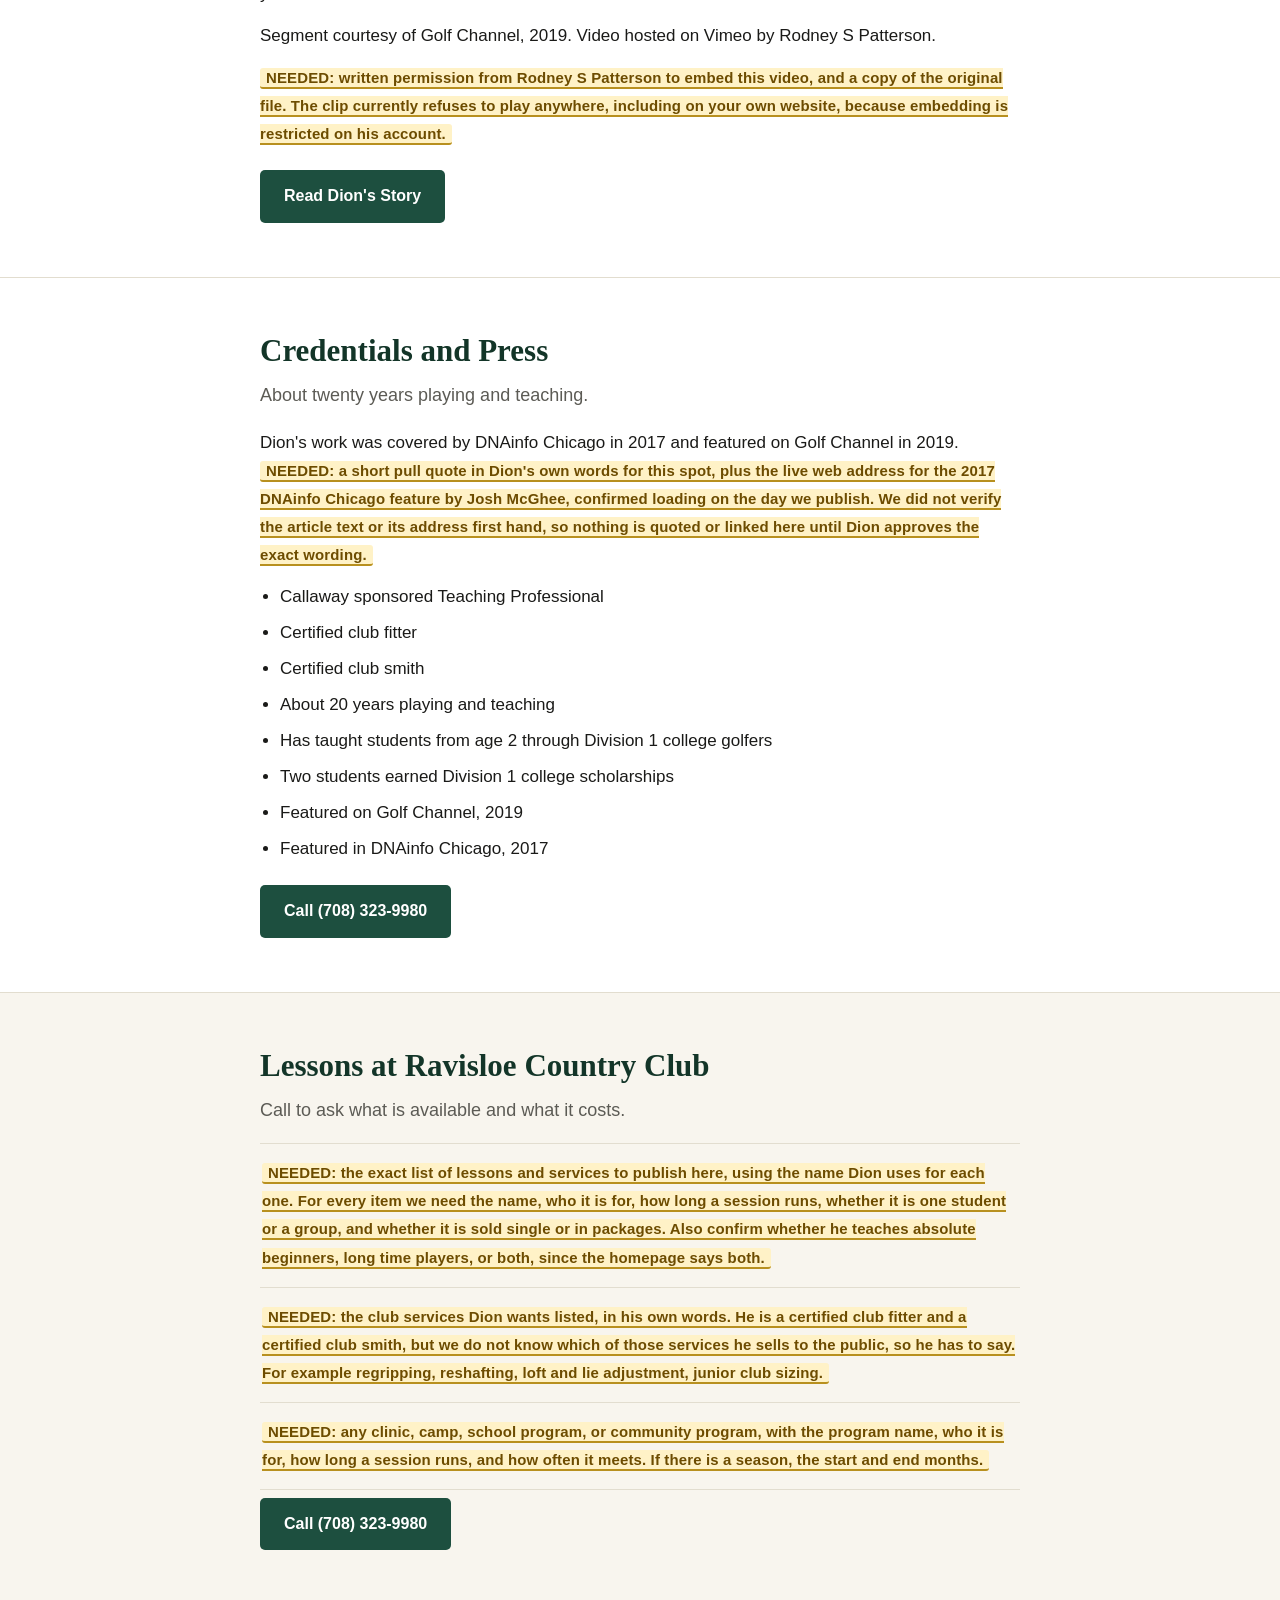
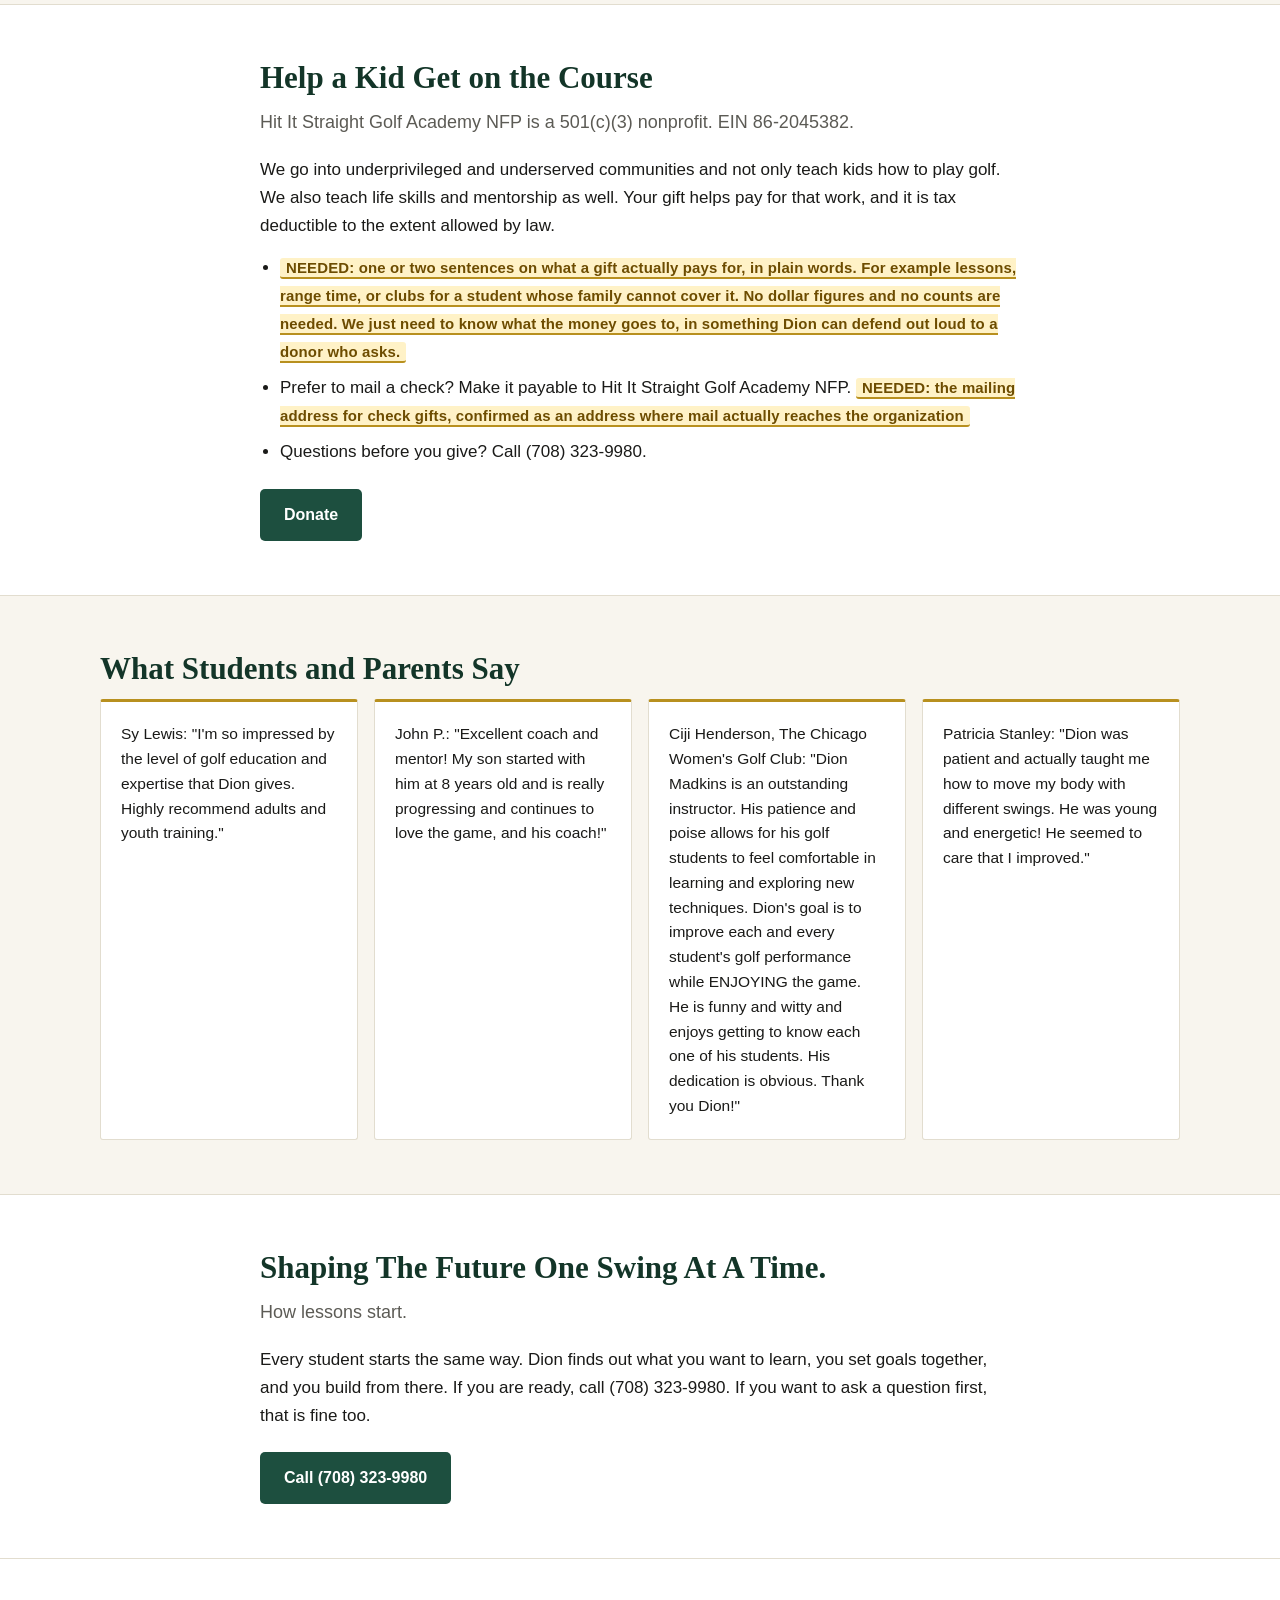
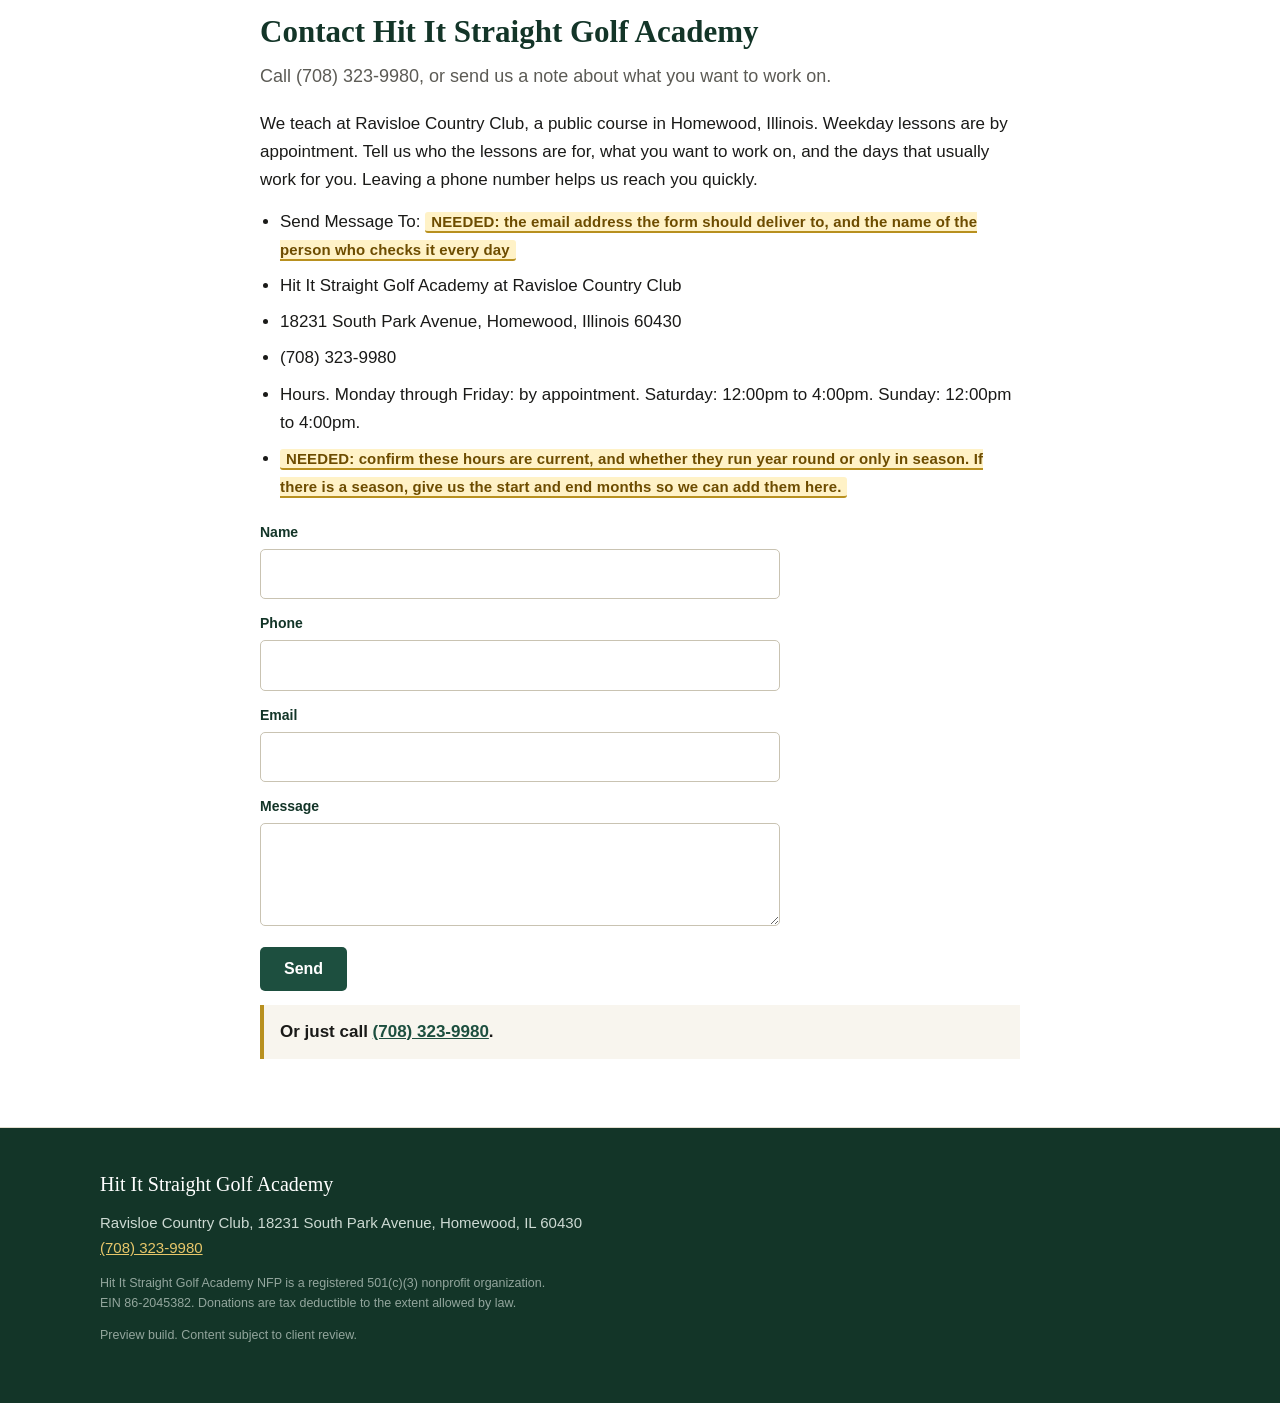
==== commit d92b25c2: "Fix findings from adversarial review before client sees it Critical: removed two fabricated quotes a" ====
--- a/index.html
+++ b/index.html
@@ -4,7 +4,7 @@
 <title>Golf Lessons in Homewood, IL | Hit It Straight Golf Academy</title>
 <meta name="description" content="Golf lessons for kids and adults at Ravisloe, a public course in Homewood, IL. Taught by Callaway sponsored teaching pro Dion Madkins. Call (708) 323-9980.">
 <link rel="stylesheet" href="style.css"></head><body>
-<div class="pv">PREVIEW &mdash; not the live site &middot; built for Hit It Straight Golf Academy by Ghetto Media Group</div>
+<div class="pv">Preview. Not the live site. Content subject to client review.</div>
 <header class="site"><div class="wrap bar">
   <a class="brand" href="index.html"><b>Hit It Straight</b><span>Golf Academy</span></a>
   <nav><a href="index.html" class=on>Home</a><a href="lessons.html">Lessons</a><a href="mission.html">Our Mission</a><a href="coach.html">Coach Dion</a><a href="donate.html">Donate</a></nav>
@@ -17,14 +17,16 @@
     <div class="hero-body"><p>We teach golf to kids and to adults. We also teach life skills and mentorship, because that is the part that lasts after the round is over. Beginners are welcome, and so are players who have been at it for years and want one thing fixed. Call (708) 323-9980.</p></div>
     <div class="btns"><a class="btn big" href="tel:7083239980">Call (708) 323-9980</a><a class="btn big" href="lessons.html">Request a Lesson</a></div>
   </div>
-  <div class="hero-photo"><span>Photo slot<em>Replace the 2017 Facebook exports.</em></span></div>
+  <div class="hero-photo"><span>Photo<em>Needed: one wide landscape photo of Dion coaching outdoors at Ravisloe, plus one vertical crop for mobile.</em></span></div>
 </section><section class="sec"><div class="wrap">
   <h2>Lessons, Mentorship, and a Way to Give Back</h2><p class="lede">Lessons at Ravisloe. Mentorship in the community. Three ways to be part of it.</p>
   <p>Hit It Straight Golf Academy is run by Dion Madkins. He teaches kids and adults at Ravisloe Country Club in Homewood, Illinois, and he is the founder of the nonprofit behind it.</p><div class="cols"><div class="col"><h3>For Kids</h3><p>Your child learns the game from a teaching professional. They also learn to focus, to keep their head up after a bad shot, and to handle themselves on a course where etiquette matters.</p></div><div class="col"><h3>For Adults</h3><p>Adults learn here too. Dion is a certified club fitter and a certified club smith, so ask about your clubs when you call.</p></div><div class="col"><h3>For Neighbors Who Want to Help</h3><p>We are a 501(c)(3) nonprofit. EIN 86-2045382. We go into underprivileged and underserved communities and teach kids golf, life skills, and mentorship. Your gift helps keep that work going.</p></div></div><a class="btn" href="tel:7083239980">Call (708) 323-9980</a></div></section><section class="sec video"><div class="wrap narrow">
   <h2>Meet Coach Dion Madkins</h2><p class="lede">Founder and CEO. Seen on Golf Channel in 2019.</p>
-  <div class="vid"><iframe src="https://player.vimeo.com/video/339743333" title="Dion Madkins on Golf Channel"
-    frameborder="0" allow="fullscreen; picture-in-picture" allowfullscreen loading="lazy"></iframe></div>
-  <p>Dion started in golf at twelve years old, as a caddie. He lives in Woodlawn, on the South Side of Chicago, and he credits the game with pulling him out of trouble as a young man. People told him he had the talent to chase a tour card. He chose to stay home and teach instead, because touring would have taken him away from his wife and child. He has been playing and teaching for about twenty years.</p><a class="btn" href="coach.html">Read Dion&#x27;s Story</a></div></section><section class="sec"><div class="wrap narrow">
+  <div class="vidblock"><strong>Golf Channel segment, 2019</strong>
+    <span>This clip will sit here. It does not play yet: embedding is restricted on the Vimeo
+    account that hosts it, which is not owned by the academy. It does not currently play on
+    hititstraightgolfacademy.com either.</span></div>
+  <p>Dion started in golf at twelve years old, as a caddie. He lives in Woodlawn, on the South Side of Chicago, and he credits the game with pulling him out of trouble as a young man. People told him he had the talent to chase a tour card. He chose to stay home and teach instead, because touring would have taken him away from his wife and child. He has been playing and teaching for about twenty years.</p><p>Segment courtesy of Golf Channel, 2019. Video hosted on Vimeo by Rodney S Patterson.</p><p><span class="need" title="We need this from you">NEEDED: written permission from Rodney S Patterson to embed this video, and a copy of the original file. The clip currently refuses to play anywhere, including on your own website, because embedding is restricted on his account.</span></p><a class="btn" href="coach.html">Read Dion&#x27;s Story</a></div></section><section class="sec"><div class="wrap narrow">
   <h2>Credentials and Press</h2><p class="lede">About twenty years playing and teaching.</p>
   <p>Dion&#x27;s work was covered by DNAinfo Chicago in 2017 and featured on Golf Channel in 2019. <span class="need" title="We need this from you">NEEDED: a short pull quote in Dion&#x27;s own words for this spot, plus the live web address for the 2017 DNAinfo Chicago feature by Josh McGhee, confirmed loading on the day we publish. We did not verify the article text or its address first hand, so nothing is quoted or linked here until Dion approves the exact wording.</span></p><ul class="plain"><li>Callaway sponsored Teaching Professional</li><li>Certified club fitter</li><li>Certified club smith</li><li>About 20 years playing and teaching</li><li>Has taught students from age 2 through Division 1 college golfers</li><li>Two students earned Division 1 college scholarships</li><li>Featured on Golf Channel, 2019</li><li>Featured in DNAinfo Chicago, 2017</li></ul><a class="btn" href="tel:7083239980">Call (708) 323-9980</a></div></section><section class="sec alt"><div class="wrap narrow">
   <h2>Lessons at Ravisloe Country Club</h2><p class="lede">Call to ask what is available and what it costs.</p>
@@ -33,9 +35,9 @@
   <p>We go into underprivileged and underserved communities and not only teach kids how to play golf. We also teach life skills and mentorship as well. Your gift helps pay for that work, and it is tax deductible to the extent allowed by law.</p><ul class="plain"><li><span class="need" title="We need this from you">NEEDED: one or two sentences on what a gift actually pays for, in plain words. For example lessons, range time, or clubs for a student whose family cannot cover it. No dollar figures and no counts are needed. We just need to know what the money goes to, in something Dion can defend out loud to a donor who asks.</span></li><li>Prefer to mail a check? Make it payable to Hit It Straight Golf Academy NFP. <span class="need" title="We need this from you">NEEDED: the mailing address for check gifts, confirmed as an address where mail actually reaches the organization</span></li><li>Questions before you give? Call (708) 323-9980.</li></ul><a class="btn" href="donate.html">Donate</a></div></section><section class="sec alt"><div class="wrap">
   <h2>What Students and Parents Say</h2><div class="cards"><blockquote>Sy Lewis: &quot;I&#x27;m so impressed by the level of golf education and expertise that Dion gives. Highly recommend adults and youth training.&quot;</blockquote><blockquote>John P.: &quot;Excellent coach and mentor! My son started with him at 8 years old and is really progressing and continues to love the game, and his coach!&quot;</blockquote><blockquote>Ciji Henderson, The Chicago Women&#x27;s Golf Club: &quot;Dion Madkins is an outstanding instructor. His patience and poise allows for his golf students to feel comfortable in learning and exploring new techniques. Dion&#x27;s goal is to improve each and every student&#x27;s golf performance while ENJOYING the game. He is funny and witty and enjoys getting to know each one of his students. His dedication is obvious. Thank you Dion!&quot;</blockquote><blockquote>Patricia Stanley: &quot;Dion was patient and actually taught me how to move my body with different swings. He was young and energetic! He seemed to care that I improved.&quot;</blockquote></div></div></section><section class="sec"><div class="wrap narrow">
   <h2>Shaping The Future One Swing At A Time.</h2><p class="lede">How lessons start.</p>
-  <p>Every student starts the same way. Dion finds out what you want to learn, you set goals together, and you build from there. If you are ready, call (708) 323-9980. If you want to ask a question first, that is fine too.</p><a class="btn" href="tel:7083239980">Call (708) 323-9980</a></div></section><section class="sec contact"><div class="wrap narrow">
+  <p>Every student starts the same way. Dion finds out what you want to learn, you set goals together, and you build from there. If you are ready, call (708) 323-9980. If you want to ask a question first, that is fine too.</p><a class="btn" href="tel:7083239980">Call (708) 323-9980</a></div></section><section class="sec contact" id="request"><div class="wrap narrow">
   <h2>Contact Hit It Straight Golf Academy</h2><p class="lede">Call (708) 323-9980, or send us a note about what you want to work on.</p>
-  <p>We teach at Ravisloe Country Club, a public course in Homewood, Illinois. Weekday lessons are by appointment. Tell us who the lessons are for, what you want to work on, and the days that usually work for you. Leaving a phone number helps us reach you quickly.</p><ul class="plain"><li>FORM FIELDS, in this order: Name. Phone, required. Email, required and cannot be removed. Who are the lessons for, and what do you want to work on?</li><li>Send Message To: <span class="need" title="We need this from you">NEEDED: the email address the form should deliver to, and the name of the person who checks it every day</span></li><li>Hit It Straight Golf Academy at Ravisloe Country Club</li><li>18231 South Park Avenue, Homewood, Illinois 60430</li><li>(708) 323-9980</li><li>Hours. Monday through Friday: by appointment. Saturday: 12:00pm to 4:00pm. Sunday: 12:00pm to 4:00pm.</li><li><span class="need" title="We need this from you">NEEDED: confirm these hours are current, and whether they run year round or only in season. If there is a season, give us the start and end months so we can add them here.</span></li></ul>
+  <p>We teach at Ravisloe Country Club, a public course in Homewood, Illinois. Weekday lessons are by appointment. Tell us who the lessons are for, what you want to work on, and the days that usually work for you. Leaving a phone number helps us reach you quickly.</p><ul class="plain"><li>Send Message To: <span class="need" title="We need this from you">NEEDED: the email address the form should deliver to, and the name of the person who checks it every day</span></li><li>Hit It Straight Golf Academy at Ravisloe Country Club</li><li>18231 South Park Avenue, Homewood, Illinois 60430</li><li>(708) 323-9980</li><li>Hours. Monday through Friday: by appointment. Saturday: 12:00pm to 4:00pm. Sunday: 12:00pm to 4:00pm.</li><li><span class="need" title="We need this from you">NEEDED: confirm these hours are current, and whether they run year round or only in season. If there is a season, give us the start and end months so we can add them here.</span></li></ul>
   <form onsubmit="alert('Preview only. The real form will live in GoDaddy.');return false">
     <label>Name<input required></label><label>Phone<input type="tel" required></label>
     <label>Email<input type="email" required></label><label>Message<textarea rows="3"></textarea></label>
--- a/style.css
+++ b/style.css
@@ -149,13 +149,27 @@
 
 @media (max-width:820px){
   .hero{grid-template-columns:1fr}
-  .hero .wrap{margin:0 auto;padding:40px 0 34px;width:92vw}
-  .hero-photo{min-height:190px;order:-1}
-  .bar{gap:10px}
-  .brand{width:100%;margin-bottom:2px}
-  header nav{order:3;width:100%;justify-content:flex-start}
-  header nav a{padding:7px 9px;font-size:14px}
+  .hero .wrap{margin:0 auto;padding:34px 0 30px;width:92vw}
+  /* the headline leads on a phone. the photo does not push it below the fold. */
+  .hero-photo{min-height:104px;order:1}
+  /* one compact sticky row: brand plus the phone. nav scrolls on a single line
+     underneath instead of wrapping into three rows and eating a third of the screen. */
+  .bar{gap:8px;padding:8px 0;flex-wrap:wrap}
+  .brand b{font-size:18px}
+  .brand span{font-size:9.5px;letter-spacing:.18em}
+  header nav{order:3;width:100%;justify-content:flex-start;flex-wrap:nowrap;
+    overflow-x:auto;-webkit-overflow-scrolling:touch;scrollbar-width:none;
+    gap:2px;padding-bottom:2px;margin-bottom:-2px}
+  header nav::-webkit-scrollbar{display:none}
+  header nav a{padding:6px 10px;font-size:14px;white-space:nowrap}
   .sec{padding:38px 0}
   body{font-size:16.5px}
 }
 @media print{.pv,header.site{display:none}}
+
+/* Golf Channel clip. Embedding is restricted on the Vimeo account that hosts it,
+   so we show what belongs here rather than shipping a player that errors. */
+.vidblock{background:var(--cream);border:1px dashed #c6bfa9;border-left:4px solid var(--gold);
+  border-radius:4px;padding:22px 24px;margin:0 0 20px}
+.vidblock strong{display:block;font-family:var(--serif);font-size:19px;color:var(--green-d);margin-bottom:7px}
+.vidblock span{display:block;font-size:14.5px;color:var(--muted);line-height:1.6}
